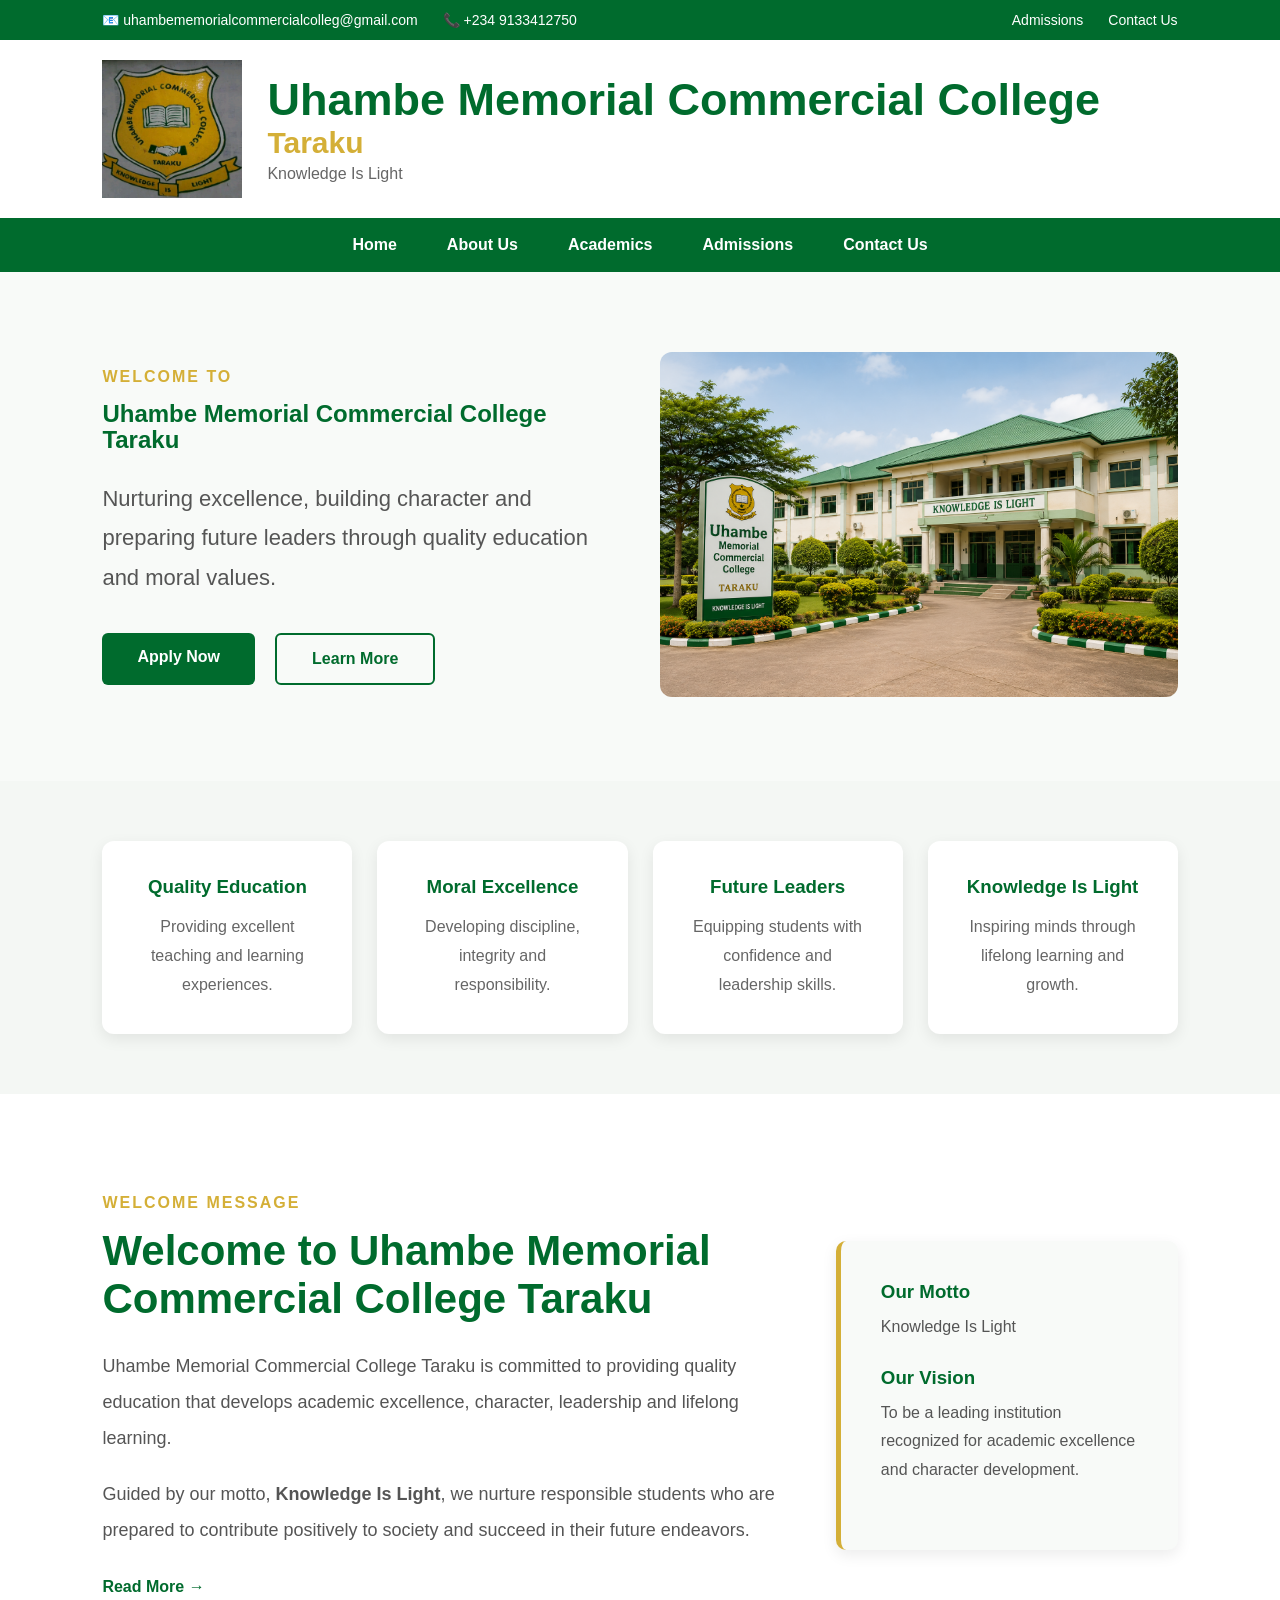
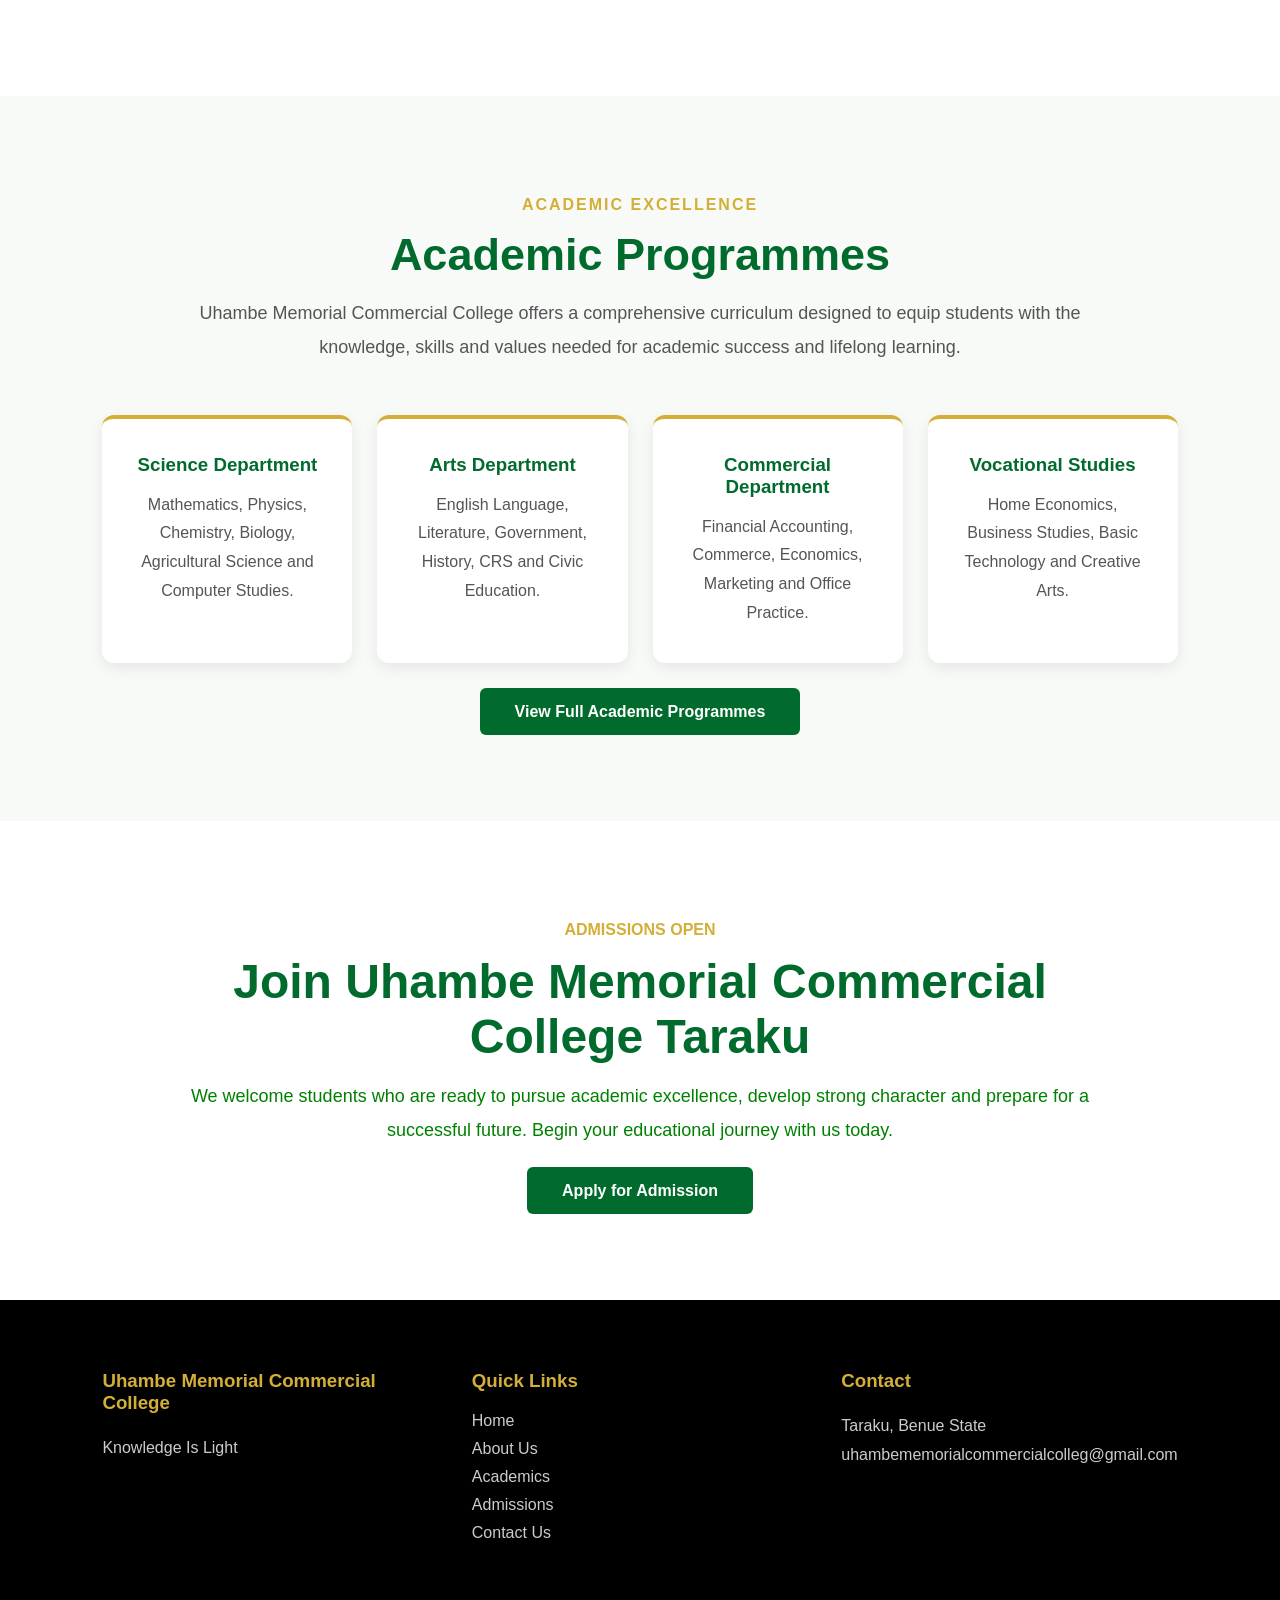
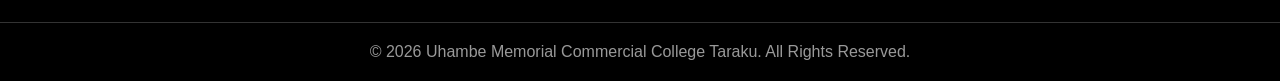
==== index.html @ df7d7565 "first webiste version" ====
<!DOCTYPE html>
<html lang="en">
<head>
    <meta charset="UTF-8">
    <meta name="viewport" content="width=device-width, initial-scale=1.0">
    <title>Uhambe Memorial Commercial College Taraku</title>

    <link rel="stylesheet" href="css/style.css">
</head>
<body>

    <!-- TOP BAR -->

    <div class="top-bar">

        <div class="top-left">
            <span>📧 uhambememorialcommercialcolleg@gmail.com
</span>
            <span>📞 +234 9133412750</span>
        </div>

        <div class="top-right">
            <a href="admissions.html">Admissions</a>
            <a href="contact.html">Contact Us</a>
        </div>

    </div>

    <!-- LOGO BAR -->

    <header class="logo-bar">

        <div class="logo-section">

            <img src="images/logo.jpg.jpg" alt="School Logo">

            <div class="school-name">

                <h1>Uhambe Memorial Commercial College</h1>

                <h2>Taraku</h2>

                <p>Knowledge Is Light</p>

            </div>

        </div>

    </header>

    <!-- NAVIGATION -->

    <nav class="navbar">

        <ul>

            <li><a href="index.html">Home</a></li>

            <li><a href="about.html">About Us</a></li>

            <li><a href="academics.html">Academics</a></li>

            <li><a href="admissions.html">Admissions</a></li>

            <li><a href="contact.html">Contact Us</a></li>

        </ul>

    </nav>

    <!-- HERO SECTION -->

    <section class="hero">

        <div class="hero-text">

            <span class="welcome-text">
                WELCOME TO
            </span>

            <h1>
                Uhambe Memorial Commercial College Taraku
            </h1>

            <p>
                Nurturing excellence, building character and preparing
                future leaders through quality education and moral values.
            </p>

            <div class="hero-buttons">

                <a href="admissions.html" class="btn-green">
                    Apply Now
                </a>

                <a href="about.html" class="btn-outline">
                    Learn More
                </a>

            </div>

        </div>

        <div class="hero-image">

            <img src="images/building.jpg.png" alt="School Building">

        </div>

    </section>

    <!-- FEATURE CARDS -->

    <section class="features">

        <div class="feature-card">
            <h3>Quality Education</h3>
            <p>
                Providing excellent teaching and learning experiences.
            </p>
        </div>

        <div class="feature-card">
            <h3>Moral Excellence</h3>
            <p>
                Developing discipline, integrity and responsibility.
            </p>
        </div>

        <div class="feature-card">
            <h3>Future Leaders</h3>
            <p>
                Equipping students with confidence and leadership skills.
            </p>
        </div>

        <div class="feature-card">
            <h3>Knowledge Is Light</h3>
            <p>
                Inspiring minds through lifelong learning and growth.
            </p>
        </div>
    </section>
    <!-- WELCOME SECTION -->

<section class="welcome">

    <div class="welcome-container">

        <div class="welcome-left">

            <span class="section-tag">
                WELCOME MESSAGE
            </span>

            <h2>
                Welcome to Uhambe Memorial Commercial College Taraku
            </h2>

            <p>
                Uhambe Memorial Commercial College Taraku is committed
                to providing quality education that develops academic
                excellence, character, leadership and lifelong learning.
            </p>

            <p>
                Guided by our motto, <strong>Knowledge Is Light</strong>,
                we nurture responsible students who are prepared to
                contribute positively to society and succeed in their
                future endeavors.
            </p>

            <a href="about.html" class="read-more">
                Read More →
            </a>

        </div>

        <div class="welcome-right">

            <div class="welcome-box">

                <h3>Our Motto</h3>
                <p>Knowledge Is Light</p>

                <h3>Our Vision</h3>
                <p>
                    To be a leading institution recognized for
                    academic excellence and character development.
                </p>

            </div>

        </div>

    </div>

</section>
<!-- ACADEMIC OVERVIEW -->

<section class="academic-overview">

    <div class="section-heading">

        <span>ACADEMIC EXCELLENCE</span>

        <h2>Academic Programmes</h2>

        <p>
            Uhambe Memorial Commercial College offers a comprehensive
            curriculum designed to equip students with the knowledge,
            skills and values needed for academic success and lifelong learning.
        </p>

    </div>

    <div class="academic-cards">

        <div class="academic-card">
            <h3>Science Department</h3>
            <p>
                Mathematics, Physics, Chemistry, Biology,
                Agricultural Science and Computer Studies.
            </p>
        </div>

        <div class="academic-card">
            <h3>Arts Department</h3>
            <p>
                English Language, Literature, Government,
                History, CRS and Civic Education.
            </p>
        </div>

        <div class="academic-card">
            <h3>Commercial Department</h3>
            <p>
                Financial Accounting, Commerce,
                Economics, Marketing and Office Practice.
            </p>
        </div>

        <div class="academic-card">
            <h3>Vocational Studies</h3>
            <p>
                Home Economics, Business Studies,
                Basic Technology and Creative Arts.
            </p>
        </div>

    </div>

    <div class="academic-button">

        <a href="academics.html" class="btn-green">
            View Full Academic Programmes
        </a>

    </div>

</section>
<!-- ADMISSIONS PREVIEW -->

<section class="admissions-preview">

    <div class="admissions-content">

        <span>ADMISSIONS OPEN</span>

        <h2>Join Uhambe Memorial Commercial College Taraku</h2>

        <p>
            We welcome students who are ready to pursue academic
            excellence, develop strong character and prepare for
            a successful future. Begin your educational journey
            with us today.
        </p>

        <a href="admissions.html" class="btn-green">
            Apply for Admission
        </a>

    </div>

</section>
<!-- FOOTER -->

<footer>

    <div class="footer-content">

        <div class="footer-box">

            <h3>Uhambe Memorial Commercial College</h3>

            <p>
                Knowledge Is Light
            </p>

        </div>
        <div class="footer-box">
            <h3>Quick Links</h3>
            <a href="index.html">Home</a>
            <a href="about.html">About Us</a>
            <a href="academics.html">Academics</a>
            <a href="admissions.html">Admissions</a>
            <a href="contact.html">Contact Us</a>
        </div>
        <div class="footer-box">
            <h3>Contact</h3>
            <p>Taraku, Benue State</p>
            <p>uhambememorialcommercialcolleg@gmail.com</p>
        </div>
    </div>
    <div class="copyright">
        <p>
            © 2026 Uhambe Memorial Commercial College Taraku.
            All Rights Reserved.
        </p>
    </div>
</footer>
</body>
</html>
---- css/style.css ----
/* =========================
   RESET
========================= */

*{
    margin:0;
    padding:0;
    box-sizing:border-box;
}

body{
    font-family: Arial, Helvetica, sans-serif;
    color:#333;
    background:#fff;
}

/* =========================
   TOP BAR
========================= */

.top-bar{
    background:#006b2d;
    color:white;

    display:flex;
    justify-content:space-between;
    align-items:center;

    padding:12px 8%;
    font-size:14px;
}

.top-left,
.top-right{
    display:flex;
    gap:25px;
}

.top-right a{
    color:white;
    text-decoration:none;
}

/* =========================
   LOGO BAR
========================= */

.logo-bar{
    background:white;
    padding:20px 8%;
}

.logo-section{
    display:flex;
    align-items:center;
    gap:25px;
}

.logo-section img{
    width: 140px;px;
}

.school-name h1{
    color:#006b2d;
    font-size:45px;
}

.school-name h2{
    color:#d4af37;
    font-size:30px;
}

.school-name p{
    color:#666;
    margin-top:5px;
}

/* =========================
   NAVIGATION
========================= */

.navbar{
    background:#006b2d;
}

.navbar ul{
    list-style:none;

    display:flex;
    justify-content:center;
    align-items:center;

    gap:50px;

    padding:18px;
}

.navbar a{
    text-decoration:none;
    color:white;
    font-weight:600;
    transition:.3s;
}

.navbar a:hover{
    color:#d4af37;
}

/* =========================
   HERO SECTION
========================= */

.hero{
    display:flex;
    align-items:center;
    justify-content:space-between;

    padding:80px 8%;

    background:#f8faf8;
}

.hero-text{
    flex:1;
    padding-right:40px;
}

.welcome-text{
    color:#d4af37;
    font-weight:bold;
    letter-spacing:2px;
}

.hero-text h1{
    font: size 58px;px;
    color:#006b2d;
    line-height:1.1;

    margin-top:15px;
    margin-bottom:25px;
}

.hero-text p{
    font-size:22px;
    line-height:1.8;
    color:#555;

    margin-bottom:35px;
}

.hero-buttons{
    display:flex;
    gap:20px;
}

.btn-green{
    background:#006b2d;
    color:white;

    padding:15px 35px;

    border-radius:6px;
    text-decoration:none;
    font-weight:bold;
}

.btn-outline{
    border:2px solid #006b2d;
    color:#006b2d;

    padding:15px 35px;

    border-radius:6px;
    text-decoration:none;
    font-weight:bold;
}

.hero-image{
    flex:1;
}

.hero-image img{
    width:100%;
    border-radius:12px;
}

/* =========================
   FEATURE CARDS
========================= */

.features{
    padding:60px 8%;

    display:grid;
    grid-template-columns:repeat(4,1fr);
    gap:25px;

    background:#f4f7f4;
}

.feature-card{
    background:white;

    padding:35px;

    border-radius:12px;

    text-align:center;

    box-shadow:0 5px 15px rgba(0,0,0,.08);
}

.feature-card h3{
    color:#006b2d;
    margin-bottom:15px;
}

.feature-card p{
    color:#666;
    line-height:1.8;
}
/* =========================
   WELCOME SECTION
========================= */

.welcome{
    padding:100px 8%;
    background:white;
}

.welcome-container{
    display:grid;
    grid-template-columns:2fr 1fr;
    gap:50px;
    align-items:center;
}

.section-tag{
    color:#d4af37;
    font-weight:bold;
    letter-spacing:2px;
}

.welcome-left h2{
    font-size:42px;
    color:#006b2d;
    margin:15px 0 25px;
}

.welcome-left p{
    color:#555;
    line-height:2;
    margin-bottom:20px;
    font-size:18px;
}

.read-more{
    display:inline-block;
    margin-top:10px;

    text-decoration:none;
    color:#006b2d;
    font-weight:bold;
}

.welcome-box{
    background:#f8faf8;

    padding:40px;

    border-left:5px solid #d4af37;

    border-radius:10px;

    box-shadow:0 5px 15px rgba(0,0,0,.08);
}

.welcome-box h3{
    color:#006b2d;
    margin-bottom:10px;
}

.welcome-box p{
    margin-bottom:25px;
    line-height:1.8;
    color:#555;
}
/* =========================
   ACADEMIC OVERVIEW
========================= */

.academic-overview{
    padding:100px 8%;
    background:#f7faf7;
}

.section-heading{
    text-align:center;
    max-width:900px;
    margin:auto;
    margin-bottom:50px;
}

.section-heading span{
    color:#d4af37;
    font-weight:bold;
    letter-spacing:2px;
}

.section-heading h2{
    font-size:45px;
    color:#006b2d;
    margin:15px 0;
}

.section-heading p{
    color:#555;
    line-height:1.9;
    font-size:18px;
}

.academic-cards{
    display:grid;
    grid-template-columns:repeat(4,1fr);
    gap:25px;
}

.academic-card{
    background:white;
    padding:35px;
    border-radius:12px;
    text-align:center;
    box-shadow:0 5px 15px rgba(0,0,0,.08);
    border-top:4px solid #d4af37;
}

.academic-card h3{
    color:#006b2d;
    margin-bottom:15px;
}

.academic-card p{
    color:#555;
    line-height:1.8;
}

.academic-button{
    text-align:center;
    margin-top:40px;
}
/* =========================
   ADMISSIONS PREVIEW
========================= */

.admissions-preview{
    padding:100px 8%;
    background:white;
    text-align:center;
}

.admissions-content{
    max-width:900px;
    margin:auto;
}

.admissions-content span{
    color:#d4af37;
    font-weight:bold;
    letter: spacing 1px;px;
}

.admissions-content h2{
    color:#006b2d;
    font-size:48px;
    margin: 15px;px 0;
}

.admissions-content p{
    color:green;
    line-height:1.9;
    font-size:18px;
    margin-bottom:35px;
}
/* =========================
   FOOTER
========================= */

footer{
    background:black;
    color:white;
}

.footer-content{
    padding:70px 8%;

    display:grid;
    grid-template-columns:repeat(3,1fr);
    gap:40px;
}

.footer-box h3{
    margin-bottom:20px;
    color:#d4af37;
}

.footer-box p{
    color:#ccc;
    line-height:1.8;
}

.footer-box a{
    display:block;
    color:#ccc;
    text-decoration:none;
    margin-bottom:10px;
}

.footer-box a:hover{
    color:white;
}

.copyright{
    text-align:center;
    padding:20px;
    border-top:1px solid #333;
}

.copyright p{
    color:#999;
}


/* =========================
   ABOUT PAGE HERO
========================= */

.page-hero{
    background:linear-gradient(
        rgba(0,107,45,0.85),
        rgba(0,107,45,0.85)
    ),
    url('../images/background.jpg.png');

    background-size:cover;
    background-position:center;

    padding:120px 8%;
    text-align:center;
}

.page-hero-content span{
    color:#d4af37;
    font-weight:bold;
    letter-spacing:2px;
}

.page-hero-content h1{
    color:white;
    font-size:55px;
    margin:20px 0;
}

.page-hero-content p{
    color:white;
    font-size:20px;
    max-width:800px;
    margin:auto;
    line-height:1.8;
}

/* =========================
   ABOUT SECTION
========================= */

.about-school{
    padding:100px 8%;
    background:white;
}

.about-content{
    max-width:1000px;
    margin:auto;
}

.about-content p{
    font-size:18px;
    line-height:2;
    color:#555;
    margin-bottom:20px;
}

/* =========================
   HISTORY
========================= */

.history{
    padding:100px 8%;
    background:#f8faf8;
}

.history p{
    max-width:1000px;
    margin:auto;
    text-align:center;
    line-height:2;
    color:#555;
    font-size:18px;
}

/* =========================
   VISION & MISSION
========================= */

.vision-mission{
    padding:100px 8%;
    background:white;
}

.vm-container{
    display:grid;
    grid-template-columns:repeat(2,1fr);
    gap:30px;
}

.vm-card{
    background:#f8faf8;
    padding:40px;
    border-radius:12px;
    box-shadow:0 5px 15px rgba(0,0,0,.08);
    border-top:5px solid #d4af37;
}

.vm-card h3{
    color:#006b2d;
    margin-bottom:15px;
}

.vm-card p{
    color:#555;
    line-height:1.9;
}

/* =========================
   CORE VALUES
========================= */

.core-values{
    padding:100px 8%;
    background:#f8faf8;
}

.values-grid{
    display:grid;
    grid-template-columns:repeat(4,1fr);
    gap:25px;
}

.value-card{
    background:white;
    padding:35px;
    text-align:center;
    border-radius:12px;
    box-shadow:0 5px 15px rgba(0,0,0,.08);
}

.value-card h3{
    color:#006b2d;
    margin-bottom:15px;
}

.value-card p{
    color:#555;
    line-height:1.8;
}

/* =========================
   MOTTO
========================= */

.motto-section{
    padding:100px 8%;
    background:white;
}

.motto-box{
    max-width:900px;
    margin:auto;
    text-align:center;
    background:#006b2d;
    color:white;
    padding:60px;
    border-radius:15px;
}

.motto-box span{
    color:#d4af37;
    letter-spacing:2px;
    font-weight:bold;
}

.motto-box h2{
    font-size:50px;
    margin:20px 0;
}

.motto-box p{
    line-height:1.9;
    font-size:18px;
}

/* =========================
   PRINCIPAL MESSAGE
========================= */

.principal-message{
    padding:100px 8%;
    background:#f8faf8;
}

.message-box{
    max-width:1000px;
    margin:auto;
    background:white;
    padding:50px;
    border-radius:12px;
    box-shadow:0 5px 15px rgba(0,0,0,.08);
}

.message-box p{
    color:#555;
    line-height:2;
    margin-bottom:20px;
    font-size:18px;
}

/* =========================
   ABOUT CTA
========================= */

.about-cta{
    background:#006b2d;
    text-align:center;
    padding:100px 8%;
}

.about-cta h2{
    color:white;
    font-size:45px;
    margin-bottom:20px;
}

.about-cta p{
    color:white;
    font-size:18px;
    line-height:1.9;
    max-width:800px;
    margin:0 auto 30px;
}

/* =========================
   SUBJECTS
========================= */

.subjects{
    padding:100px 8%;
    background:white;
}

.subject-grid{
    display:grid;
    grid-template-columns:repeat(2,1fr);
    gap:30px;
}

.subject-box{
    background:#f8faf8;
    padding:40px;
    border-radius:12px;
    box-shadow:0 5px 15px rgba(0,0,0,.08);
    border-top:4px solid #d4af37;
}

.subject-box h3{
    color:#006b2d;
    margin-bottom:20px;
}

.subject-box ul{
    list-style:none;
}

.subject-box li{
    padding:10px 0;
    border-bottom:1px solid #ddd;
}

/* =========================
   SUBJECTS
========================= */

.subjects{
    padding:100px 8%;
    background:white;
}

.subject-grid{
    display:grid;
    grid-template-columns:repeat(2,1fr);
    gap:30px;
}

.subject-box{
    background:#f8faf8;
    padding:40px;
    border-radius:12px;
    box-shadow:0 5px 15px rgba(0,0,0,.08);
    border-top:4px solid #d4af37;
}

.subject-box h3{
    color:#006b2d;
    margin-bottom:20px;
}

.subject-box ul{
    list-style:none;
}

.subject-box li{
    padding:10px 0;
    border-bottom:1px solid #ddd;
}
/* =========================
   CONTACT FORM
========================= */

.contact-form-section{
    padding:100px 8%;
    background:white;
}

.contact-form{
    max-width:800px;
    margin:auto;

    display:flex;
    flex-direction:column;
    gap:20px;
}

.contact-form input,
.contact-form textarea{
    padding:18px;
    border:1px solid #ddd;
    border-radius:8px;
    font-size:16px;
}

.contact-form input:focus,
.contact-form textarea:focus{
    outline:none;
    border-color:#006b2d;
}

/* =========================
   MOBILE RESPONSIVE
========================= */

@media (max-width: 992px){

    .hero{
        flex-direction:column;
        text-align:center;
    }

    .hero-text{
        padding-right:0;
        margin-bottom:40px;
    }

    .hero-text h1{
        font-size:45px;
    }

    .welcome-container{
        grid-template-columns:1fr;
    }

    .vm-container{
        grid-template-columns:1fr;
    }

    .academic-cards{
        grid-template-columns:repeat(2,1fr);
    }

    .values-grid{
        grid-template-columns:repeat(2,1fr);
    }

    .footer-content{
        grid-template-columns:1fr;
        text-align:center;
    }

    .subject-grid{
        grid-template-columns:1fr;
    }
}

/* MOBILE PHONES */

@media (max-width: 768px){

    .top-bar{
        flex-direction:column;
        gap:10px;
        text-align:center;
    }

    .top-left,
    .top-right{
        flex-direction:column;
        gap:8px;
    }

    .logo-section{
        flex-direction:column;
        text-align:center;
    }

    .school-name h1{
        font-size:30px;
    }

    .school-name h2{
        font-size:22px;
    }

    .navbar ul{
        flex-direction:column;
        gap:15px;
    }

    .hero-text h1{
        font-size:36px;
    }

    .hero-text p{
        font-size:18px;
    }

    .hero-buttons{
        flex-direction:column;
    }

    .features{
        grid-template-columns:1fr;
    }

    .academic-cards{
        grid-template-columns:1fr;
    }

    .values-grid{
        grid-template-columns:1fr;
    }

    .page-hero-content h1{
        font-size:38px;
    }

    .welcome-left h2,
    .section-heading h2,
    .about-cta h2{
        font-size:32px;
    }

    .motto-box h2{
        font-size:36px;
    }

    .subject-grid{
        grid-template-columns:1fr;
    }

    .contact-form{
        width:100%;
    }
}

/* =========================
   WHATSAPP BUTTON
========================= */

.whatsapp-contact{
    text-align:center;
    margin-top:30px;
}

.whatsapp-btn{
    display:inline-block;
    background:#25D366;
    color:white;
    text-decoration:none;
    padding:15px 35px;
    border-radius:8px;
    font-weight:bold;
    transition:.3s;
}

.whatsapp-btn:hover{
    transform:translateY(-2px);
}

/* CONTACT LINKS */

.value-card a{
    color:#006b2d;
    text-decoration:none;
    font-weight:bold;
}

.value-card a:hover{
    color:#d4af37;
}
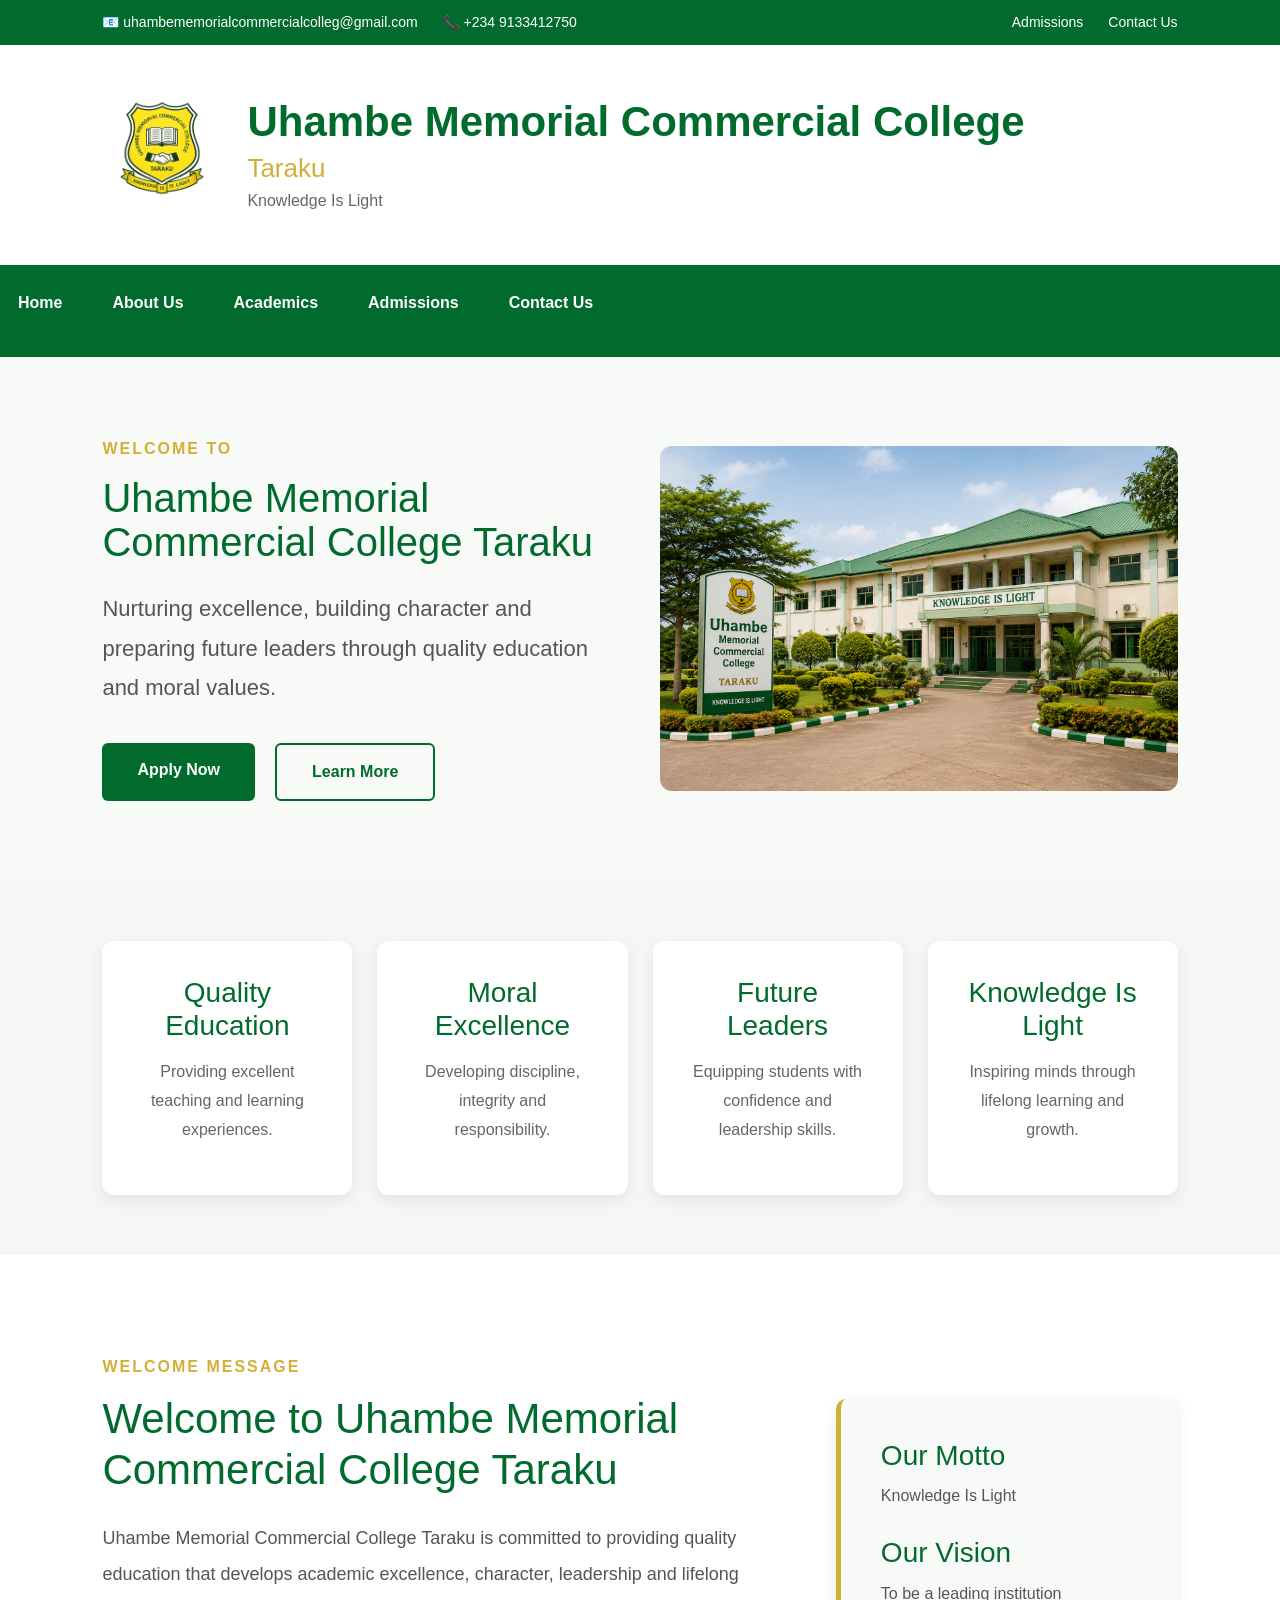
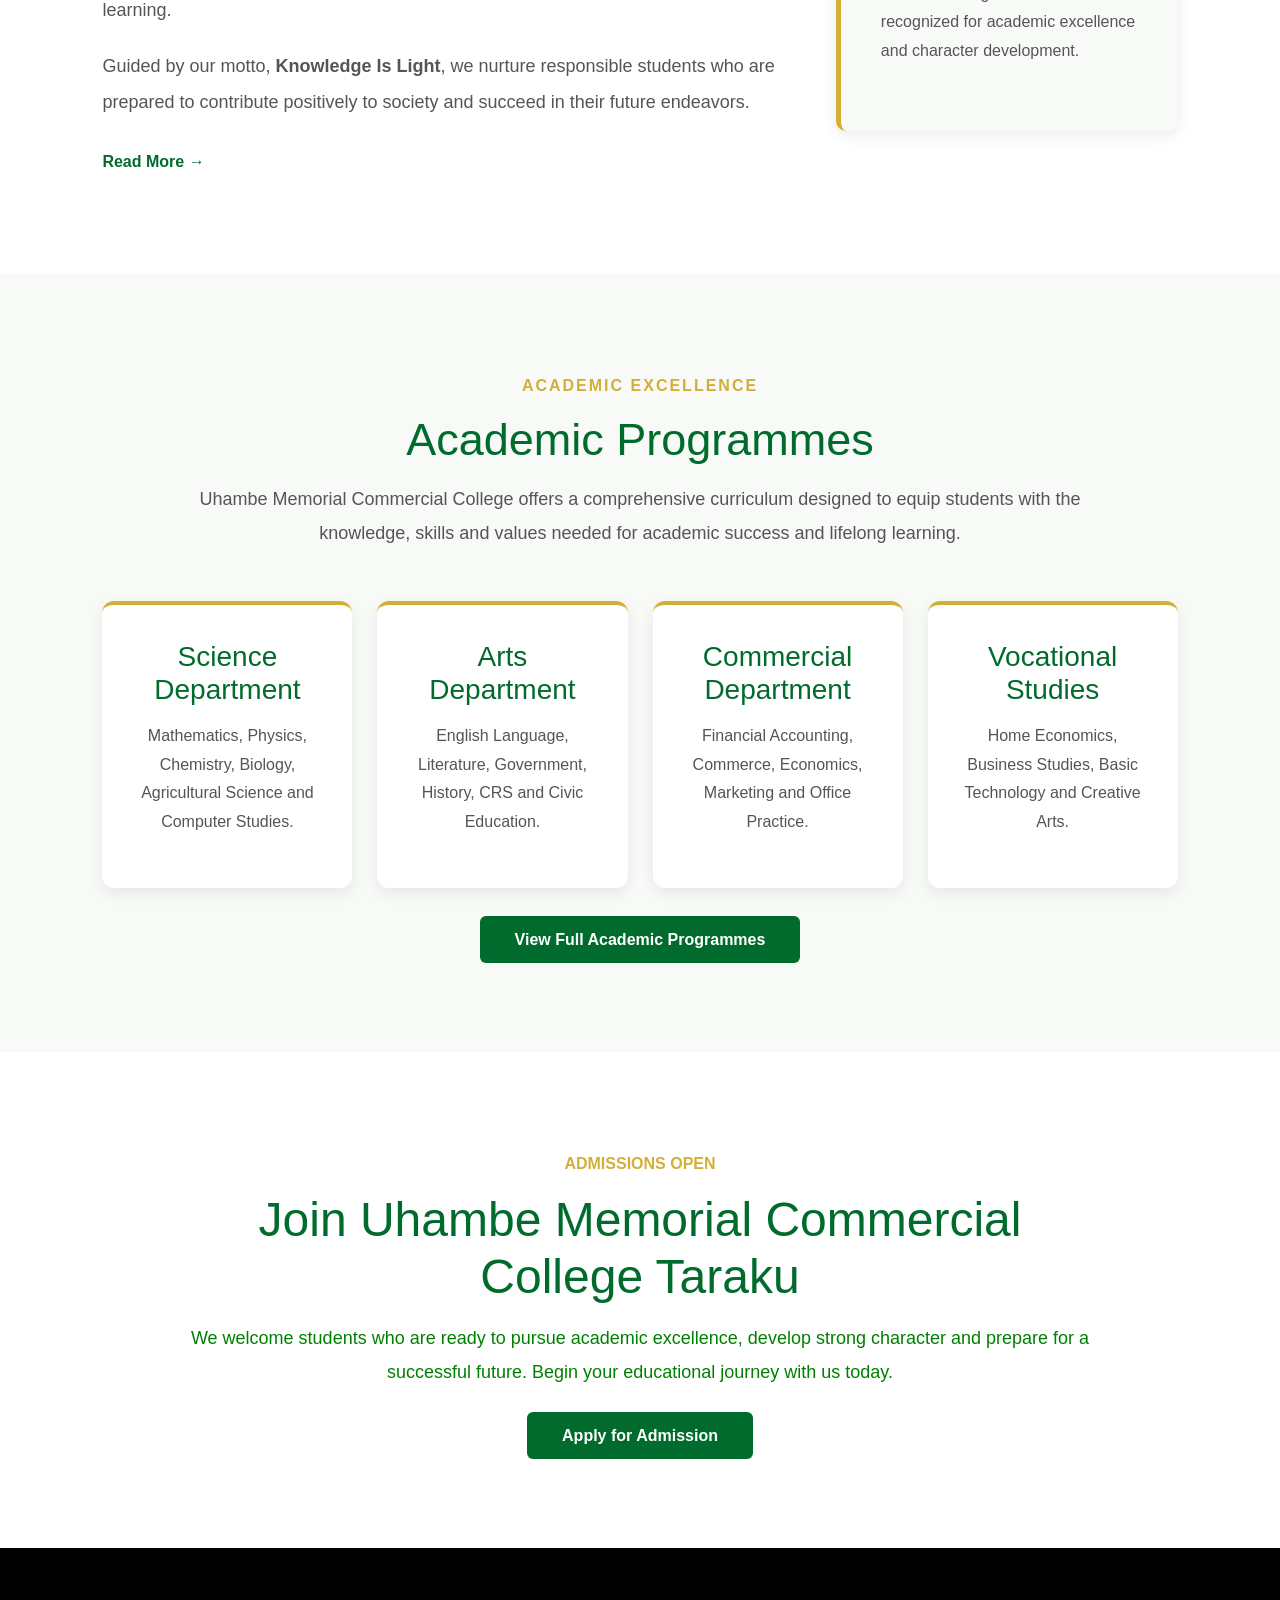
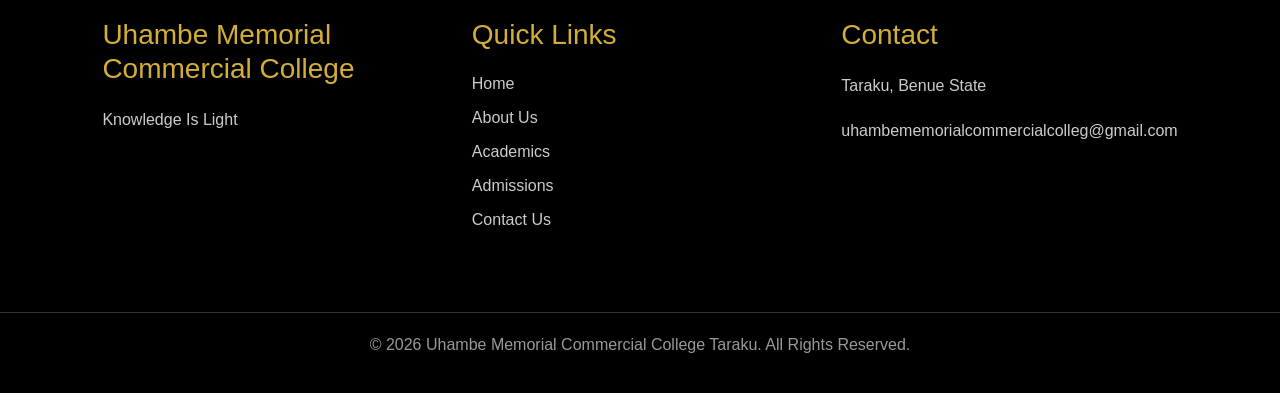
==== commit 8b7feaec: "Updated school logo styling" ====
--- a/index.html
+++ b/index.html
@@ -1,11 +1,21 @@
 <!DOCTYPE html>
 <html lang="en">
 <head>
+
     <meta charset="UTF-8">
+
     <meta name="viewport" content="width=device-width, initial-scale=1.0">
+
     <title>Uhambe Memorial Commercial College Taraku</title>
 
+    <!-- Bootstrap CSS -->
+
+    <link href="https://cdn.jsdelivr.net/npm/bootstrap@5.3.7/dist/css/bootstrap.min.css" rel="stylesheet">
+
+    <!-- School CSS -->
+
     <link rel="stylesheet" href="css/style.css">
+
 </head>
 <body>
 
@@ -32,7 +42,7 @@
 
         <div class="logo-section">
 
-            <img src="images/logo.jpg.jpg" alt="School Logo">
+            <img src="images/logo.png.png" alt="School Logo">
 
             <div class="school-name">
 
@@ -319,5 +329,12 @@
         </p>
     </div>
 </footer>
+<!-- Bootstrap JS -->
+
+<script src="https://cdn.jsdelivr.net/npm/bootstrap@5.3.7/dist/js/bootstrap.bundle.min.js"></script>
+
+<!-- School JS -->
+
+<script src="js/script.js"></script>
 </body>
 </html>
--- a/css/style.css
+++ b/css/style.css
@@ -45,6 +45,8 @@
    LOGO BAR
 ========================= */
 
+/* LOGO BAR */
+
 .logo-bar{
     background:white;
     padding:20px 8%;
@@ -54,25 +56,37 @@
     display:flex;
     align-items:center;
     gap:25px;
+    background:#ffffff;
 }
 
 .logo-section img{
-    width: 140px;px;
+    width:120px;
+    height:auto;
+    object-fit:contain;
+    transition:0.3s ease;
+}
+
+.logo-section img:hover{
+    transform:scale(1.05);
 }
 
 .school-name h1{
-    color:#006b2d;
-    font-size:45px;
+    font-size:42px;
+    color:#006b2d;
+    margin:0;
+    font-weight:700;
 }
 
 .school-name h2{
+    font-size:26px;
     color:#d4af37;
-    font-size:30px;
+    margin:5px 0;
 }
 
 .school-name p{
     color:#666;
-    margin-top:5px;
+    margin:0;
+    font-size:16px;
 }
 
 /* =========================
@@ -923,4 +937,38 @@
 
 .value-card a:hover{
     color:#d4af37;
+}
+
+/* =========================
+   STICKY NAVIGATION
+========================= */
+
+.navbar{
+    transition:all 0.3s ease;
+    z-index:1000;
+}
+
+.navbar.sticky{
+    position:fixed;
+    top:0;
+    left:0;
+    width:100%;
+
+    background:white;
+
+    box-shadow:0 2px 15px rgba(0,0,0,0.1);
+
+    animation:slideDown 0.4s ease;
+}
+
+@keyframes slideDown{
+
+    from{
+        transform:translateY(-100%);
+    }
+
+    to{
+        transform:translateY(0);
+    }
+
 }
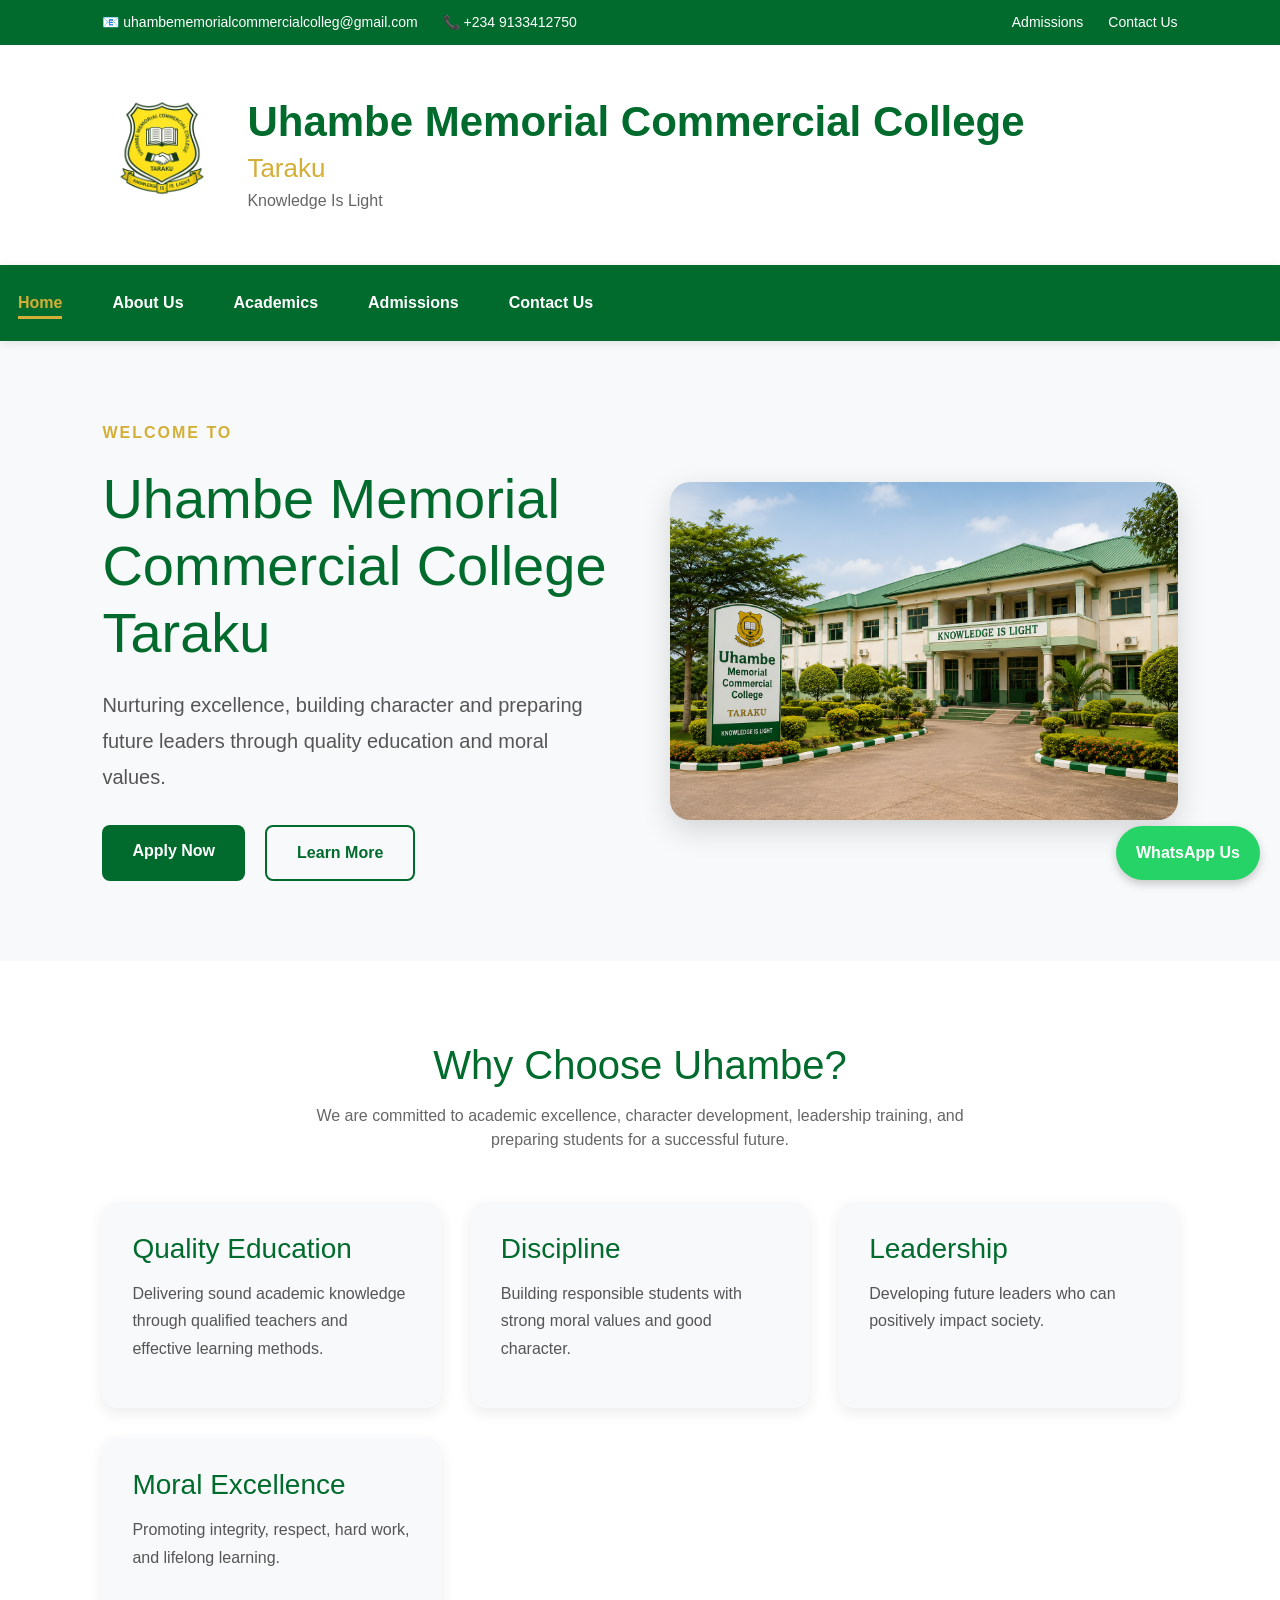
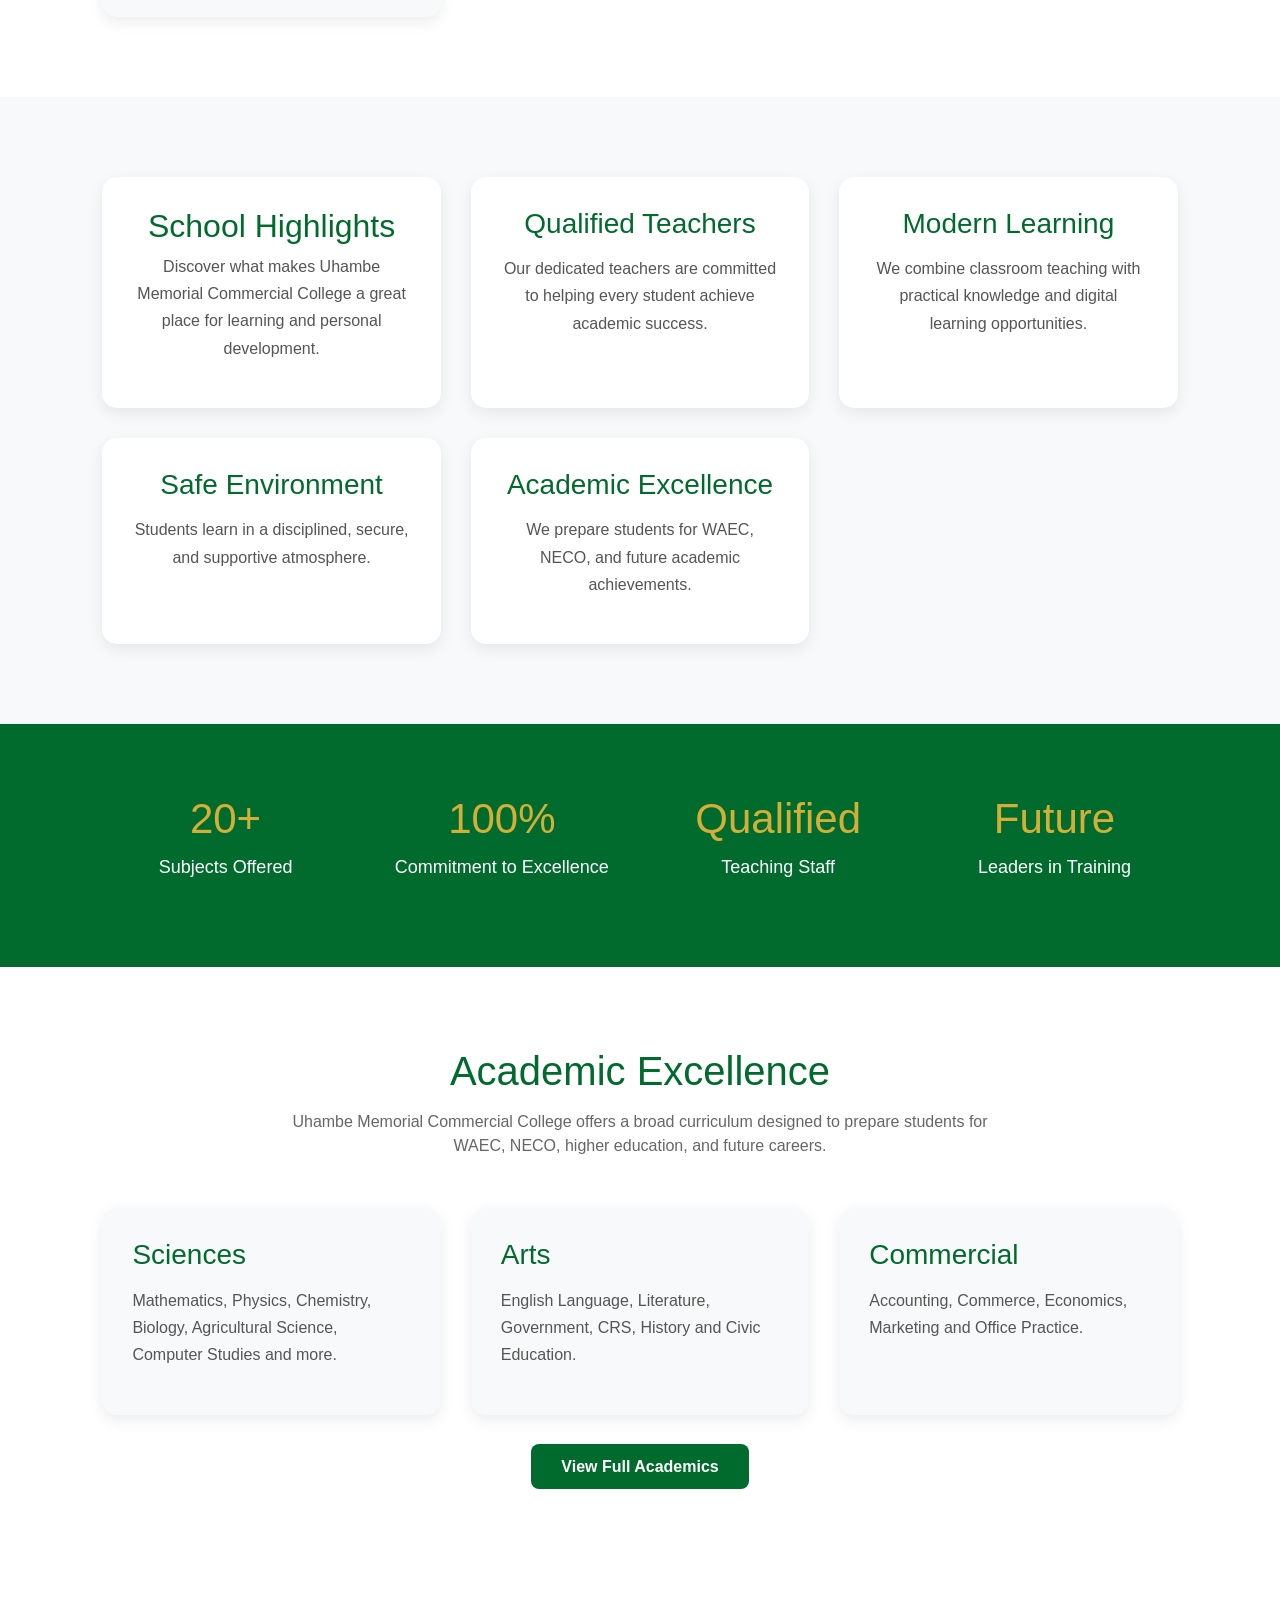
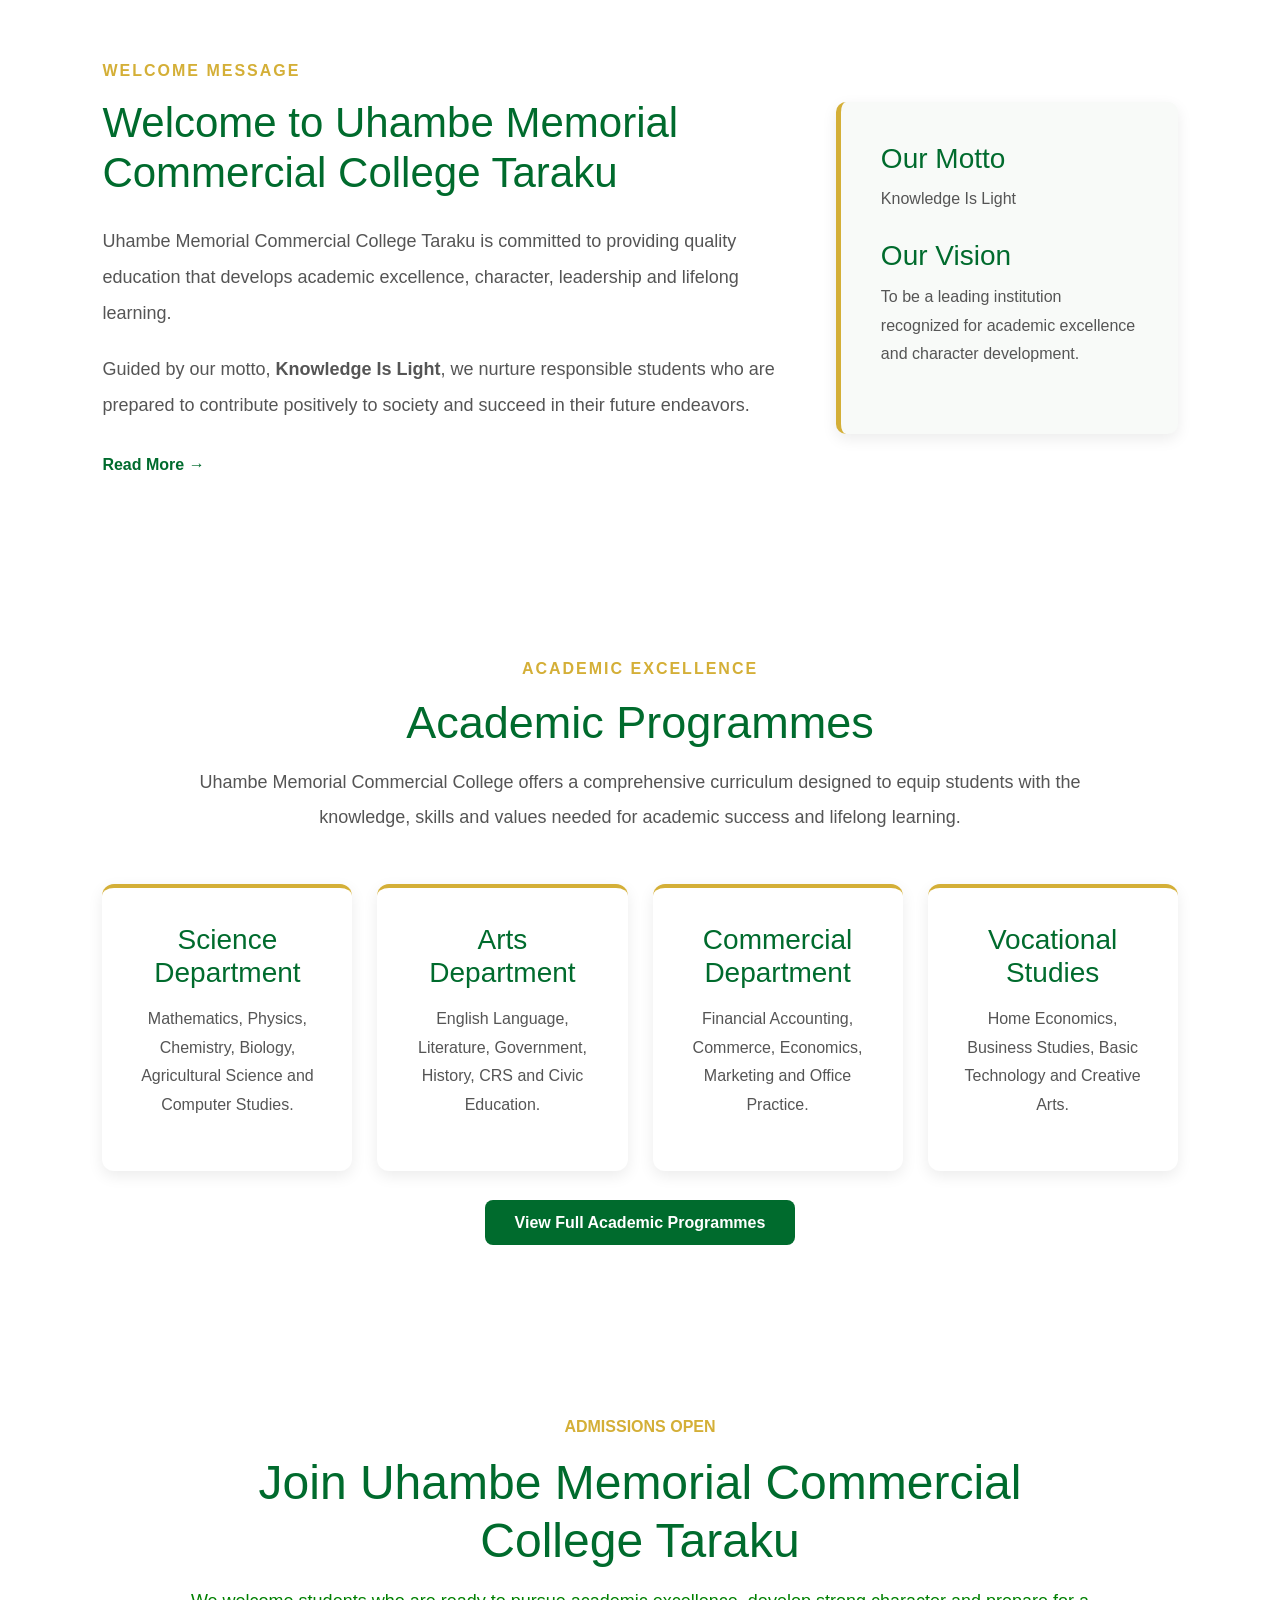
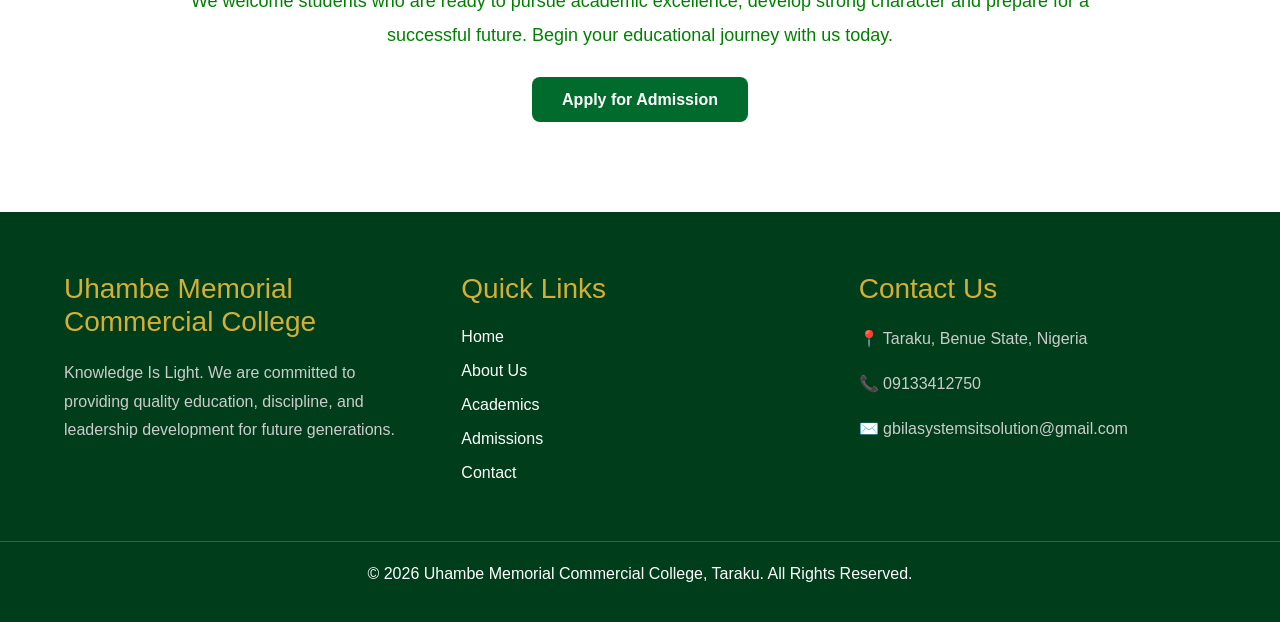
==== commit 895870fb: "Added mobile menu and homepage improvements" ====
--- a/index.html
+++ b/index.html
@@ -15,9 +15,15 @@
     <!-- School CSS -->
 
     <link rel="stylesheet" href="css/style.css">
-
-</head>
+    </head>
 <body>
+    <a href="https://wa.me/2349133412750"
+   class="whatsapp-float"
+   target="_blank">
+
+   WhatsApp Us
+
+</a>
 
     <!-- TOP BAR -->
 
@@ -62,22 +68,23 @@
 
     <nav class="navbar">
 
-        <ul>
-
-            <li><a href="index.html">Home</a></li>
-
-            <li><a href="about.html">About Us</a></li>
-
-            <li><a href="academics.html">Academics</a></li>
-
-            <li><a href="admissions.html">Admissions</a></li>
-
-            <li><a href="contact.html">Contact Us</a></li>
-
-        </ul>
-
-    </nav>
-
+    <div class="menu-toggle">☰</div>
+
+    <ul class="nav-links">
+
+        <li><a href="index.html" class="active">Home</a></li>
+
+        <li><a href="about.html">About Us</a></li>
+
+        <li><a href="academics.html">Academics</a></li>
+
+        <li><a href="admissions.html">Admissions</a></li>
+
+        <li><a href="contact.html">Contact Us</a></li>
+
+    </ul>
+
+</nav>
     <!-- HERO SECTION -->
 
     <section class="hero">
@@ -113,44 +120,160 @@
 
         <div class="hero-image">
 
-            <img src="images/building.jpg.png" alt="School Building">
+            <img src="images/building.png.png" alt="School Building">
 
         </div>
 
     </section>
+    <section class="why-choose">
+
+    <div class="section-title">
+        <h2>Why Choose Uhambe?</h2>
+        <p>
+            We are committed to academic excellence, character development,
+            leadership training, and preparing students for a successful future.
+        </p>
+    </div>
+
+    <div class="why-cards">
+
+        <div class="why-card">
+            <h3>Quality Education</h3>
+            <p>
+                Delivering sound academic knowledge through qualified teachers
+                and effective learning methods.
+            </p>
+        </div>
+
+        <div class="why-card">
+            <h3>Discipline</h3>
+            <p>
+                Building responsible students with strong moral values and good character.
+            </p>
+        </div>
+
+        <div class="why-card">
+            <h3>Leadership</h3>
+            <p>
+                Developing future leaders who can positively impact society.
+            </p>
+        </div>
+
+        <div class="why-card">
+            <h3>Moral Excellence</h3>
+            <p>
+                Promoting integrity, respect, hard work, and lifelong learning.
+            </p>
+        </div>
+
+    </div>
+
+</section>
 
     <!-- FEATURE CARDS -->
 
     <section class="features">
 
-        <div class="feature-card">
-            <h3>Quality Education</h3>
-            <p>
-                Providing excellent teaching and learning experiences.
-            </p>
-        </div>
-
-        <div class="feature-card">
-            <h3>Moral Excellence</h3>
-            <p>
-                Developing discipline, integrity and responsibility.
-            </p>
-        </div>
-
-        <div class="feature-card">
-            <h3>Future Leaders</h3>
-            <p>
-                Equipping students with confidence and leadership skills.
-            </p>
-        </div>
-
-        <div class="feature-card">
-            <h3>Knowledge Is Light</h3>
-            <p>
-                Inspiring minds through lifelong learning and growth.
-            </p>
-        </div>
-    </section>
+    <div class="feature-card">
+        <h2>School Highlights</h2>
+        <p>
+            Discover what makes Uhambe Memorial Commercial College a great place for learning and personal development.
+        </p>
+    </div>
+
+    <div class="feature-card">
+        <h3>Qualified Teachers</h3>
+        <p>
+            Our dedicated teachers are committed to helping every student achieve academic success.
+        </p>
+    </div>
+
+    <div class="feature-card">
+        <h3>Modern Learning</h3>
+        <p>
+            We combine classroom teaching with practical knowledge and digital learning opportunities.
+        </p>
+    </div>
+
+    <div class="feature-card">
+        <h3>Safe Environment</h3>
+        <p>
+            Students learn in a disciplined, secure, and supportive atmosphere.
+        </p>
+    </div>
+
+    <div class="feature-card">
+        <h3>Academic Excellence</h3>
+        <p>
+            We prepare students for WAEC, NECO, and future academic achievements.
+        </p>
+    </div>
+</section>
+    <section class="stats-section">
+
+    <div class="stat-box">
+        <h2>20+</h2>
+        <p>Subjects Offered</p>
+    </div>
+
+    <div class="stat-box">
+        <h2>100%</h2>
+        <p>Commitment to Excellence</p>
+    </div>
+
+    <div class="stat-box">
+        <h2>Qualified</h2>
+        <p>Teaching Staff</p>
+    </div>
+
+    <div class="stat-box">
+        <h2>Future</h2>
+        <p>Leaders in Training</p>
+    </div>
+
+</section>
+<section class="academic-overview">
+
+    <div class="section-title">
+        <h2>Academic Excellence</h2>
+
+        <p>
+            Uhambe Memorial Commercial College offers a broad curriculum designed to prepare students for WAEC, NECO, higher education, and future careers.
+        </p>
+    </div>
+
+    <div class="academic-grid">
+
+        <div class="academic-box">
+            <h3>Sciences</h3>
+            <p>
+                Mathematics, Physics, Chemistry, Biology, Agricultural Science, Computer Studies and more.
+            </p>
+        </div>
+
+        <div class="academic-box">
+            <h3>Arts</h3>
+            <p>
+                English Language, Literature, Government, CRS, History and Civic Education.
+            </p>
+        </div>
+
+        <div class="academic-box">
+            <h3>Commercial</h3>
+            <p>
+                Accounting, Commerce, Economics, Marketing and Office Practice.
+            </p>
+        </div>
+
+    </div>
+
+    <div class="academic-btn">
+        <a href="academics.html" class="btn-green">
+            View Full Academics
+        </a>
+    </div>
+
+</section>
     <!-- WELCOME SECTION -->
 
 <section class="welcome">
@@ -297,35 +420,45 @@
 
 <footer>
 
-    <div class="footer-content">
+<footer class="footer">
+
+    <div class="footer-container">
 
         <div class="footer-box">
-
             <h3>Uhambe Memorial Commercial College</h3>
 
             <p>
-                Knowledge Is Light
-            </p>
-
-        </div>
+                Knowledge Is Light. We are committed to providing quality education, discipline, and leadership development for future generations.
+            </p>
+        </div>
+
         <div class="footer-box">
             <h3>Quick Links</h3>
-            <a href="index.html">Home</a>
-            <a href="about.html">About Us</a>
-            <a href="academics.html">Academics</a>
-            <a href="admissions.html">Admissions</a>
-            <a href="contact.html">Contact Us</a>
-        </div>
+
+            <ul>
+                <li><a href="index.html">Home</a></li>
+                <li><a href="about.html">About Us</a></li>
+                <li><a href="academics.html">Academics</a></li>
+                <li><a href="admissions.html">Admissions</a></li>
+                <li><a href="contact.html">Contact</a></li>
+            </ul>
+        </div>
+
         <div class="footer-box">
-            <h3>Contact</h3>
-            <p>Taraku, Benue State</p>
-            <p>uhambememorialcommercialcolleg@gmail.com</p>
-        </div>
-    </div>
-    <div class="copyright">
-        <p>
-            © 2026 Uhambe Memorial Commercial College Taraku.
-            All Rights Reserved.
+            <h3>Contact Us</h3>
+
+            <p>📍 Taraku, Benue State, Nigeria</p>
+
+            <p>📞 09133412750</p>
+
+            <p>✉️ gbilasystemsitsolution@gmail.com</p>
+        </div>
+
+    </div>
+
+    <div class="footer-bottom">
+        <p>
+            © 2026 Uhambe Memorial Commercial College, Taraku. All Rights Reserved.
         </p>
     </div>
 </footer>
--- a/css/style.css
+++ b/css/style.css
@@ -93,8 +93,14 @@
    NAVIGATION
 ========================= */
 
+/* NAVIGATION BAR */
+
 .navbar{
     background:#006b2d;
+    position:sticky;
+    top:0;
+    z-index:1000;
+    box-shadow:0 2px 10px rgba(0,0,0,0.1);
 }
 
 .navbar ul{
@@ -107,6 +113,7 @@
     gap:50px;
 
     padding:18px;
+    margin:0;
 }
 
 .navbar a{
@@ -114,15 +121,23 @@
     color:white;
     font-weight:600;
     transition:.3s;
+    padding:5px 0;
 }
 
 .navbar a:hover{
     color:#d4af37;
 }
 
+.navbar a.active{
+    color:#d4af37;
+    border-bottom:3px solid #d4af37;
+}
+
 /* =========================
    HERO SECTION
 ========================= */
+
+/* HERO SECTION */
 
 .hero{
     display:flex;
@@ -131,35 +146,33 @@
 
     padding:80px 8%;
 
-    background:#f8faf8;
+    background:#f8f9fa;
+
+    gap:60px;
 }
 
 .hero-text{
     flex:1;
-    padding-right:40px;
 }
 
 .welcome-text{
     color:#d4af37;
-    font-weight:bold;
+    font-weight:700;
     letter-spacing:2px;
 }
 
 .hero-text h1{
-    font: size 58px;px;
-    color:#006b2d;
-    line-height:1.1;
-
-    margin-top:15px;
-    margin-bottom:25px;
+    font-size:56px;
+    color:#006b2d;
+    margin:20px 0;
+    line-height:1.2;
 }
 
 .hero-text p{
-    font-size:22px;
+    font-size:20px;
+    color:#555;
+    margin-bottom:30px;
     line-height:1.8;
-    color:#555;
-
-    margin-bottom:35px;
 }
 
 .hero-buttons{
@@ -167,37 +180,15 @@
     gap:20px;
 }
 
-.btn-green{
-    background:#006b2d;
-    color:white;
-
-    padding:15px 35px;
-
-    border-radius:6px;
-    text-decoration:none;
-    font-weight:bold;
-}
-
-.btn-outline{
-    border:2px solid #006b2d;
-    color:#006b2d;
-
-    padding:15px 35px;
-
-    border-radius:6px;
-    text-decoration:none;
-    font-weight:bold;
-}
-
 .hero-image{
     flex:1;
 }
 
 .hero-image img{
     width:100%;
-    border-radius:12px;
-}
-
+    border-radius:20px;
+    box-shadow:0 10px 30px rgba(0,0,0,0.15);
+}
 /* =========================
    FEATURE CARDS
 ========================= */
@@ -576,7 +567,6 @@
     border-radius:12px;
     box-shadow:0 5px 15px rgba(0,0,0,.08);
 }
-
 .value-card h3{
     color:#006b2d;
     margin-bottom:15px;
@@ -971,4 +961,292 @@
         transform:translateY(0);
     }
 
+}
+/* HERO BUTTONS */
+
+.btn-green{
+    background:#006b2d;
+    color:white;
+    padding:14px 30px;
+    border-radius:8px;
+    text-decoration:none;
+    font-weight:600;
+    transition:.3s;
+}
+
+.btn-green:hover{
+    background:#004d20;
+    transform:translateY(-2px);
+}
+
+.btn-outline{
+    border:2px solid #006b2d;
+    color:#006b2d;
+    padding:14px 30px;
+    border-radius:8px;
+    text-decoration:none;
+    font-weight:600;
+    transition:.3s;
+}
+
+.btn-outline:hover{
+    background:#006b2d;
+    color:white;
+}
+/* WHY CHOOSE UHAMBE */
+
+.why-choose{
+    padding:80px 8%;
+    background:#ffffff;
+}
+
+.section-title{
+    text-align:center;
+    margin-bottom:50px;
+}
+
+.section-title h2{
+    color:#006b2d;
+    font-size:40px;
+    margin-bottom:15px;
+}
+
+.section-title p{
+    color:#666;
+    max-width:700px;
+    margin:auto;
+}
+
+.why-cards{
+    display:grid;
+    grid-template-columns:repeat(auto-fit,minmax(250px,1fr));
+    gap:30px;
+}
+
+.why-card{
+    background:#f8f9fa;
+    padding:30px;
+    border-radius:15px;
+    box-shadow:0 5px 15px rgba(0,0,0,0.08);
+    transition:.3s;
+}
+
+.why-card:hover{
+    transform:translateY(-8px);
+}
+
+.why-card h3{
+    color:#006b2d;
+    margin-bottom:15px;
+}
+
+.why-card p{
+    color:#555;
+    line-height:1.7;
+}
+/* SCHOOL STATS */
+
+.stats-section{
+    background:#006b2d;
+    color:white;
+    padding:70px 8%;
+
+    display:grid;
+    grid-template-columns:repeat(auto-fit,minmax(220px,1fr));
+    gap:30px;
+    text-align:center;
+}
+
+.stat-box h2{
+    font-size:42px;
+    color:#d4af37;
+    margin-bottom:10px;
+}
+
+.stat-box p{
+    font-size:18px;
+}
+/* SCHOOL HIGHLIGHTS */
+
+.features{
+    color:#006b2d;
+    padding:80px 8%;
+    background:#f8f9fa;
+
+    display:grid;
+    grid-template-columns:repeat(auto-fit,minmax(250px,1fr));
+    gap:30px;
+}
+
+.feature-card{
+    background:white;
+    padding:30px;
+    border-radius:15px;
+
+    box-shadow:0 5px 15px rgba(0,0,0,0.08);
+
+    transition:0.3s;
+}
+
+.feature-card:hover{
+    transform:translateY(-10px);
+}
+
+.feature-card h3{
+    color:#006b2d;
+    margin-bottom:15px;
+}
+
+.feature-card p{
+    color:#555;
+    line-height:1.7;
+}
+/* ACADEMIC OVERVIEW */
+
+.academic-overview{
+    padding:80px 8%;
+    background:white;
+}
+
+.academic-grid{
+    display:grid;
+    grid-template-columns:repeat(auto-fit,minmax(250px,1fr));
+    gap:30px;
+    margin-top:40px;
+}
+
+.academic-box{
+    background:#f8f9fa;
+    padding:30px;
+    border-radius:15px;
+    box-shadow:0 5px 15px rgba(0,0,0,0.08);
+    transition:.3s;
+}
+
+.academic-box:hover{
+    transform:translateY(-8px);
+}
+
+.academic-box h3{
+    color:#006b2d;
+    margin-bottom:15px;
+}
+
+.academic-box p{
+    color:#555;
+    line-height:1.7;
+}
+
+.academic-btn{
+    text-align:center;
+    margin-top:40px;
+}
+/* FOOTER */
+
+.footer{
+    background:#003d1a;
+    color:white;
+    padding-top:60px;
+}
+
+.footer-container{
+    width:90%;
+    margin:auto;
+
+    display:grid;
+    grid-template-columns:repeat(auto-fit,minmax(250px,1fr));
+
+    gap:40px;
+}
+
+.footer-box h3{
+    color:#d4af37;
+    margin-bottom:20px;
+}
+
+.footer-box p{
+    line-height:1.8;
+}
+
+.footer-box ul{
+    list-style:none;
+    padding:0;
+}
+
+.footer-box ul li{
+    margin-bottom:10px;
+}
+
+.footer-box ul li a{
+    color:white;
+    text-decoration:none;
+}
+
+.footer-box ul li a:hover{
+    color:#d4af37;
+}
+
+.footer-bottom{
+    text-align:center;
+    padding:20px;
+    margin-top:40px;
+    border-top:1px solid rgba(255,255,255,0.2);
+}
+/* FLOATING WHATSAPP */
+
+.whatsapp-float{
+    position:fixed;
+    bottom:20px;
+    right:20px;
+
+    background:#25D366;
+    color:white;
+
+    padding:15px 20px;
+
+    border-radius:50px;
+
+    text-decoration:none;
+    font-weight:600;
+
+    box-shadow:0 4px 10px rgba(0,0,0,0.2);
+
+    z-index:9999;
+}
+
+.whatsapp-float:hover{
+    background:#1ebe57;
+}
+/* MOBILE MENU */
+
+.menu-toggle{
+    display:none;
+    font-size:30px;
+    color:white;
+    cursor:pointer;
+    padding:15px;
+}
+
+@media screen and (max-width:768px){
+
+    .menu-toggle{
+        display:block;
+        text-align:right;
+    }
+
+    .navbar ul{
+        display:none;
+        flex-direction:column;
+        width:100%;
+        gap:10px;
+        padding:20px;
+    }
+
+    .navbar ul.show{
+        display:flex;
+    }
+
+    .navbar li{
+        text-align:center;
+    }
 }
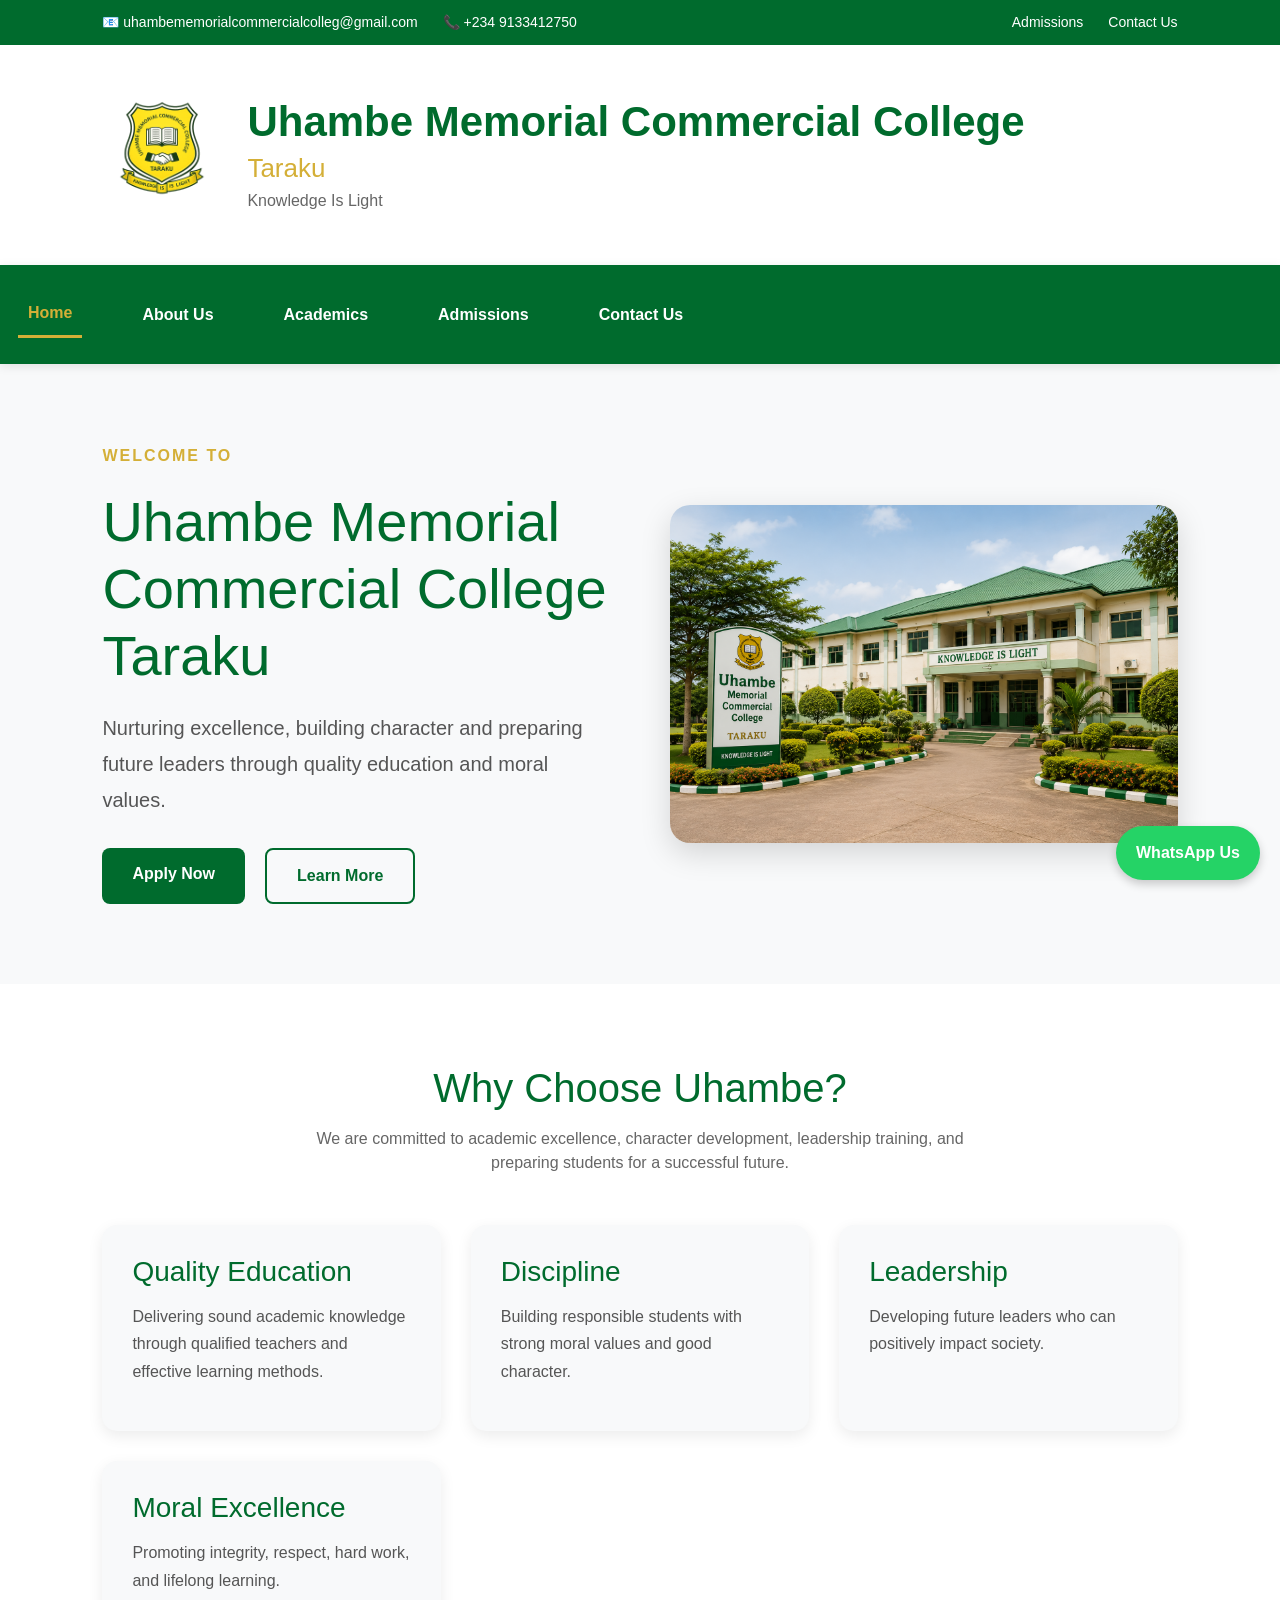
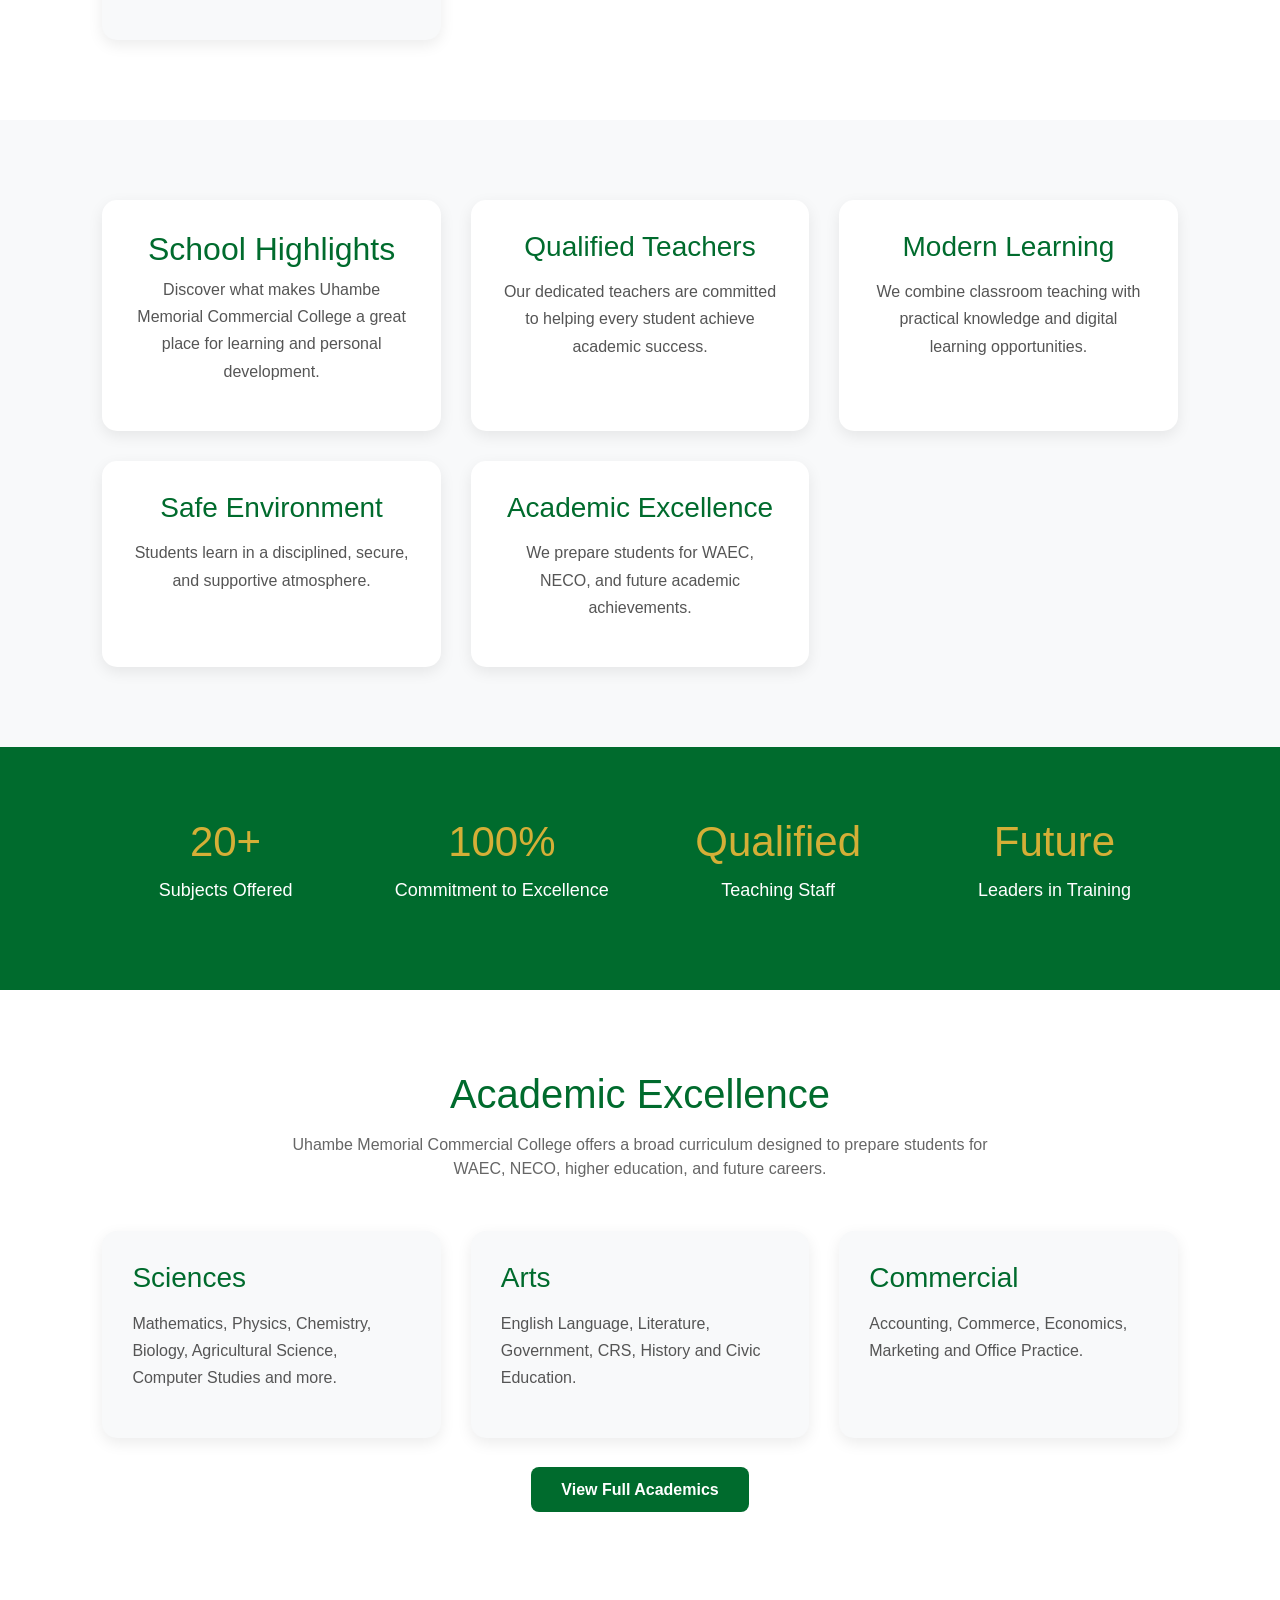
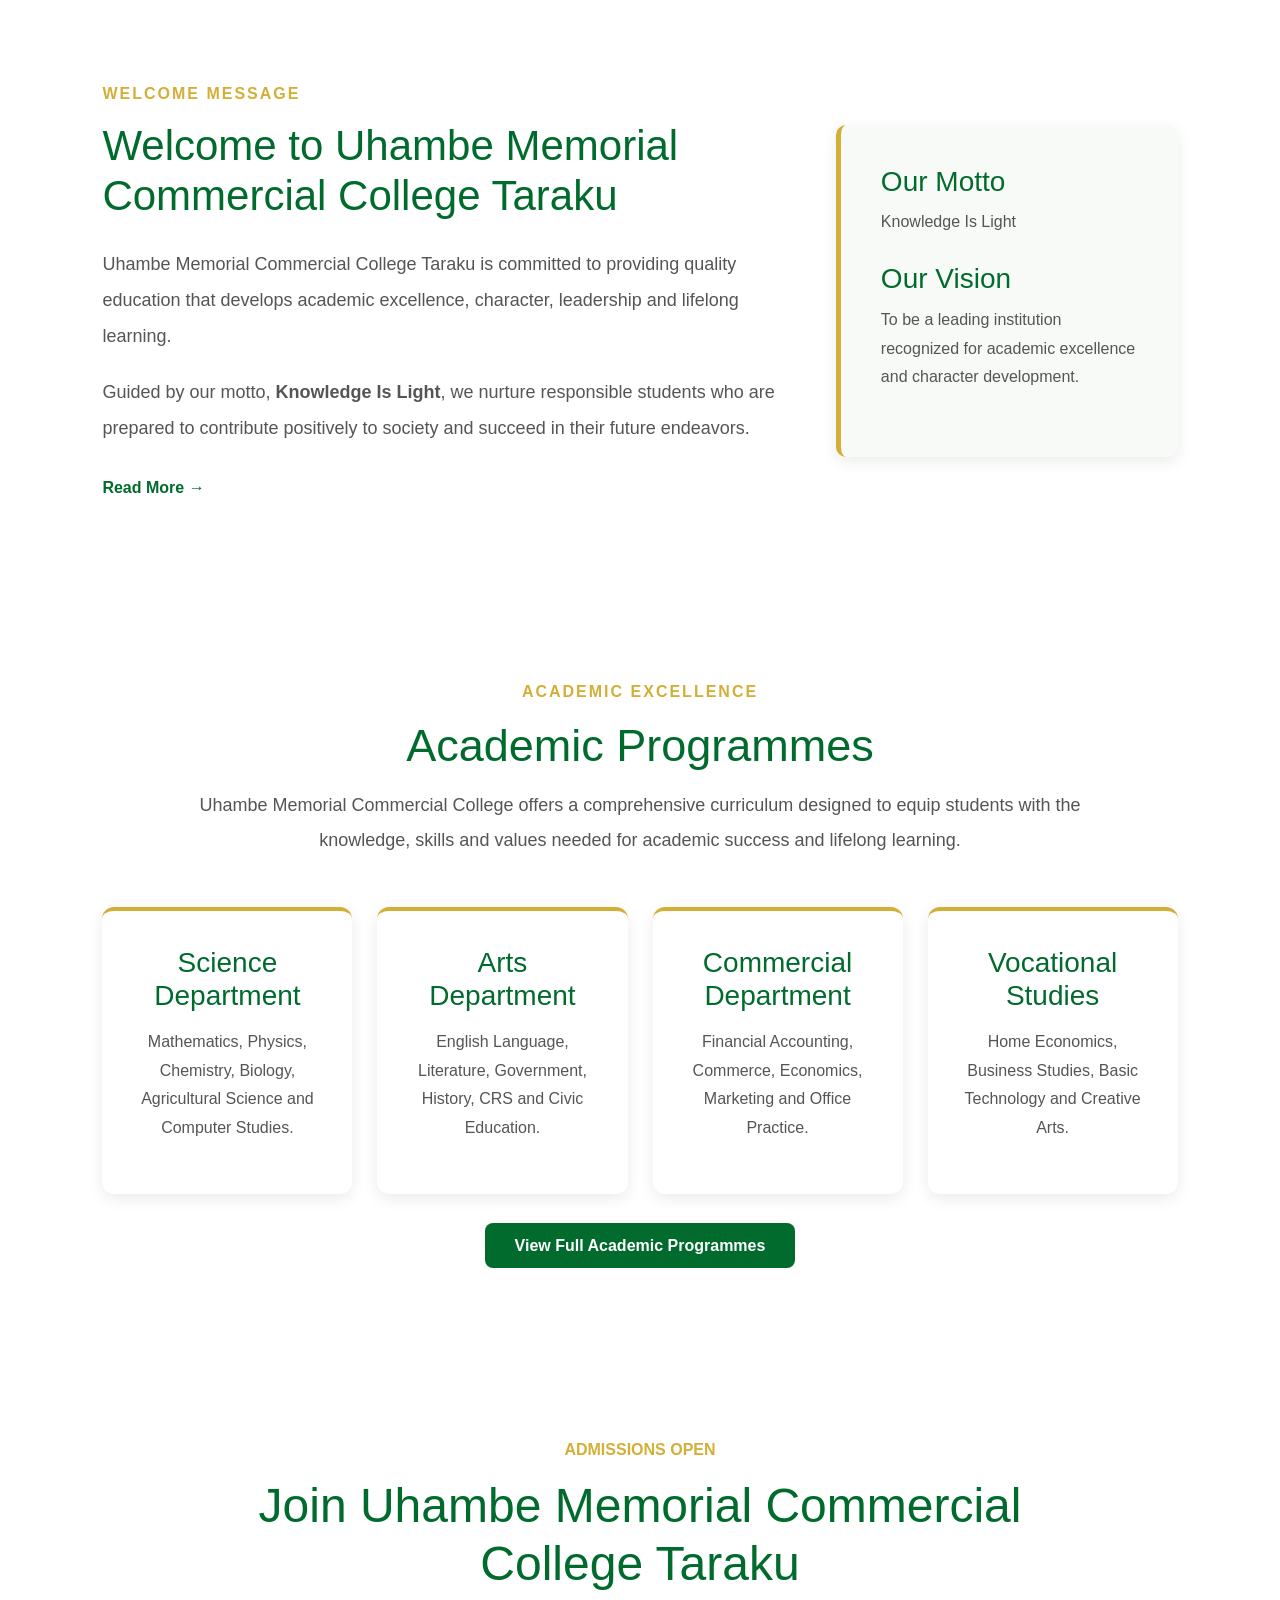
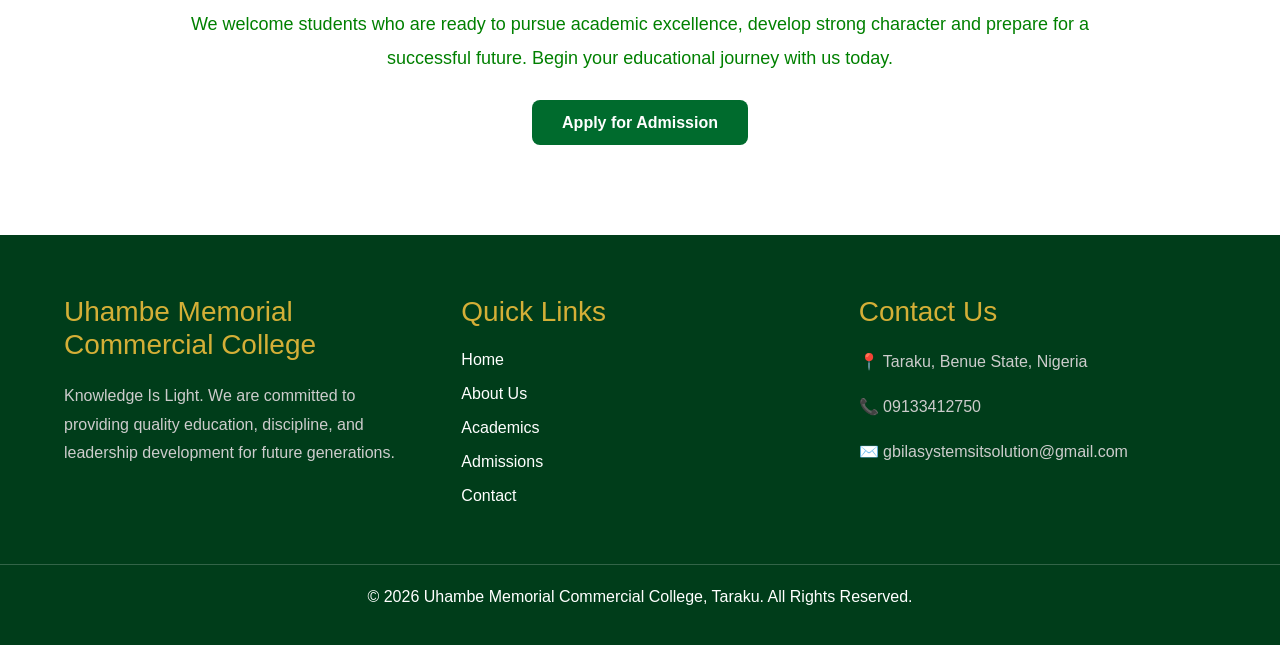
==== commit 8d7100d8: "Fixed mobile menu" ====
--- a/index.html
+++ b/index.html
@@ -461,13 +461,11 @@
             © 2026 Uhambe Memorial Commercial College, Taraku. All Rights Reserved.
         </p>
     </div>
-</footer>
 <!-- Bootstrap JS -->
-
 <script src="https://cdn.jsdelivr.net/npm/bootstrap@5.3.7/dist/js/bootstrap.bundle.min.js"></script>
 
 <!-- School JS -->
-
 <script src="js/script.js"></script>
+
 </body>
 </html>
--- a/css/style.css
+++ b/css/style.css
@@ -1243,10 +1243,21 @@
     }
 
     .navbar ul.show{
-        display:flex;
+    display:flex !important;
+    flex-direction:column;
+    background:#006b2d;
+}
     }
 
     .navbar li{
         text-align:center;
     }
+.navbar ul li{
+    list-style:none;
+}
+
+.navbar ul li a{
+    color:white;
+    display:block;
+    padding:10px;
 }
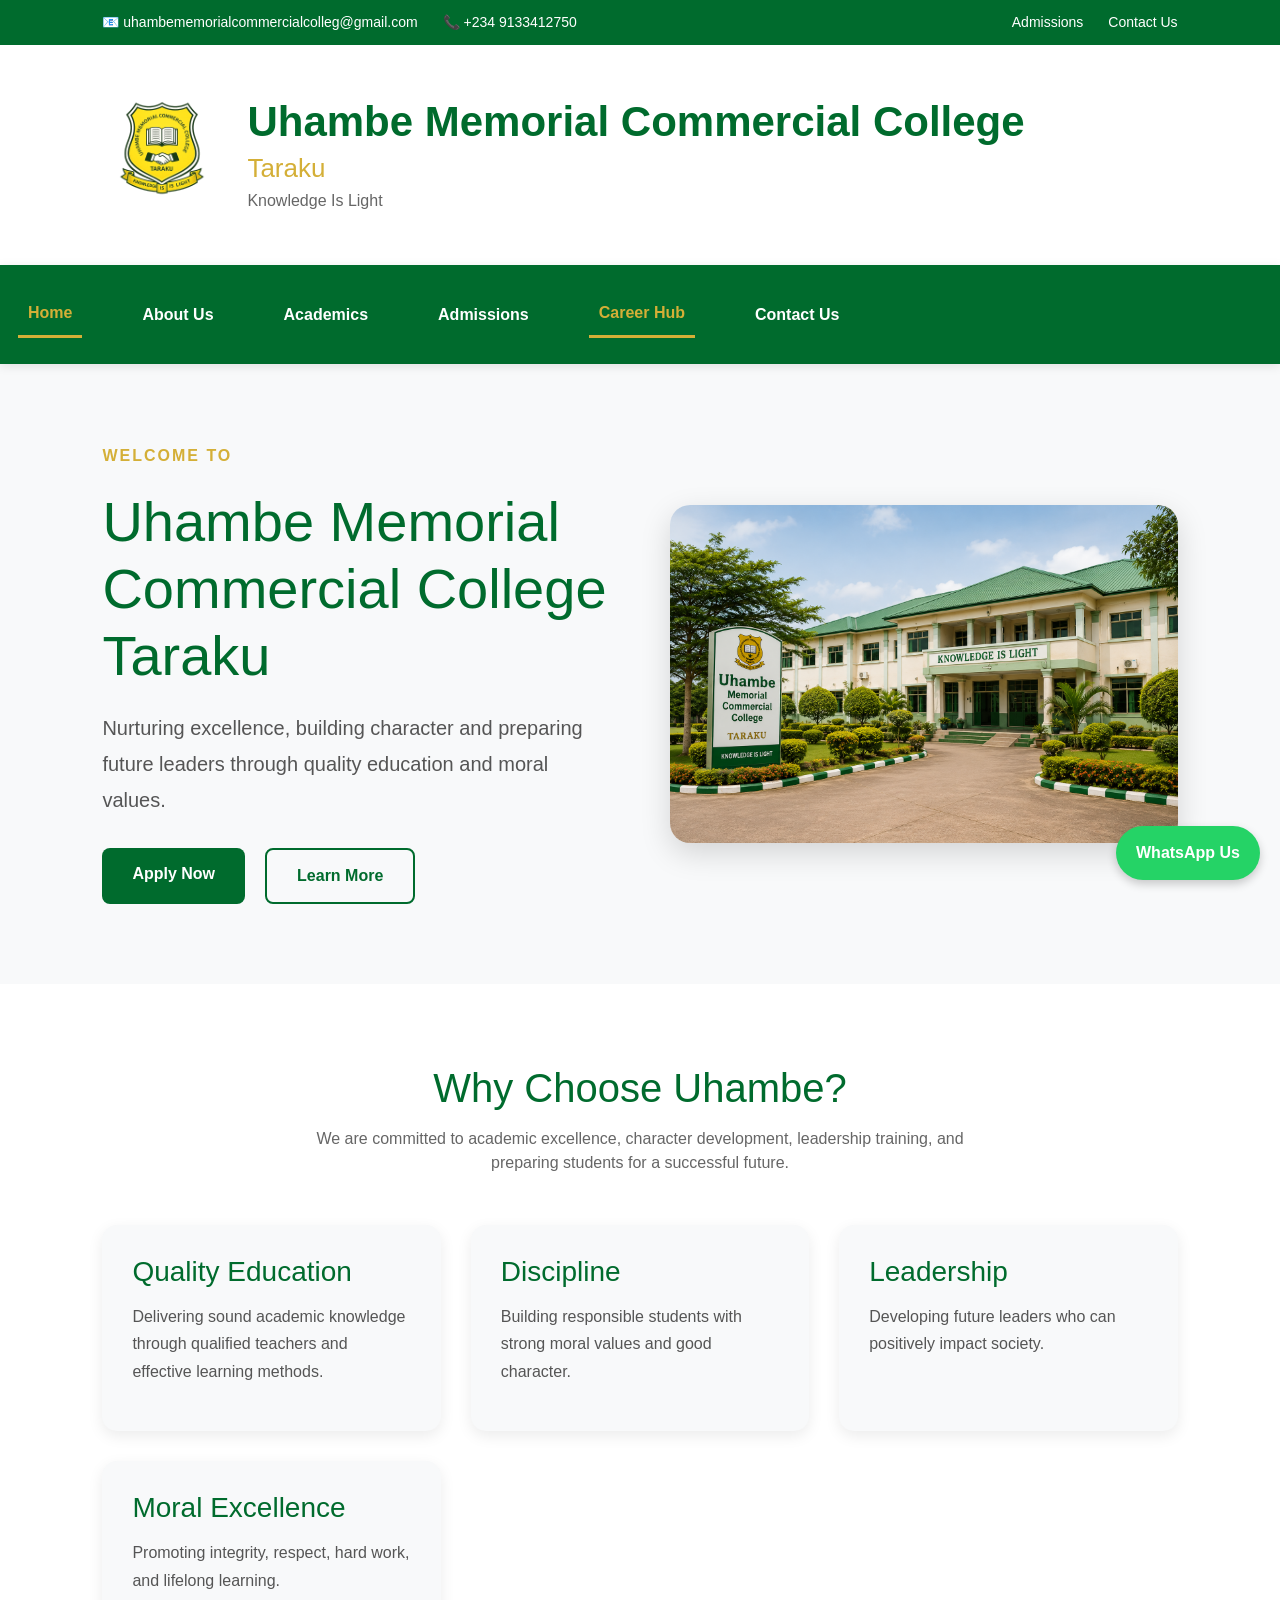
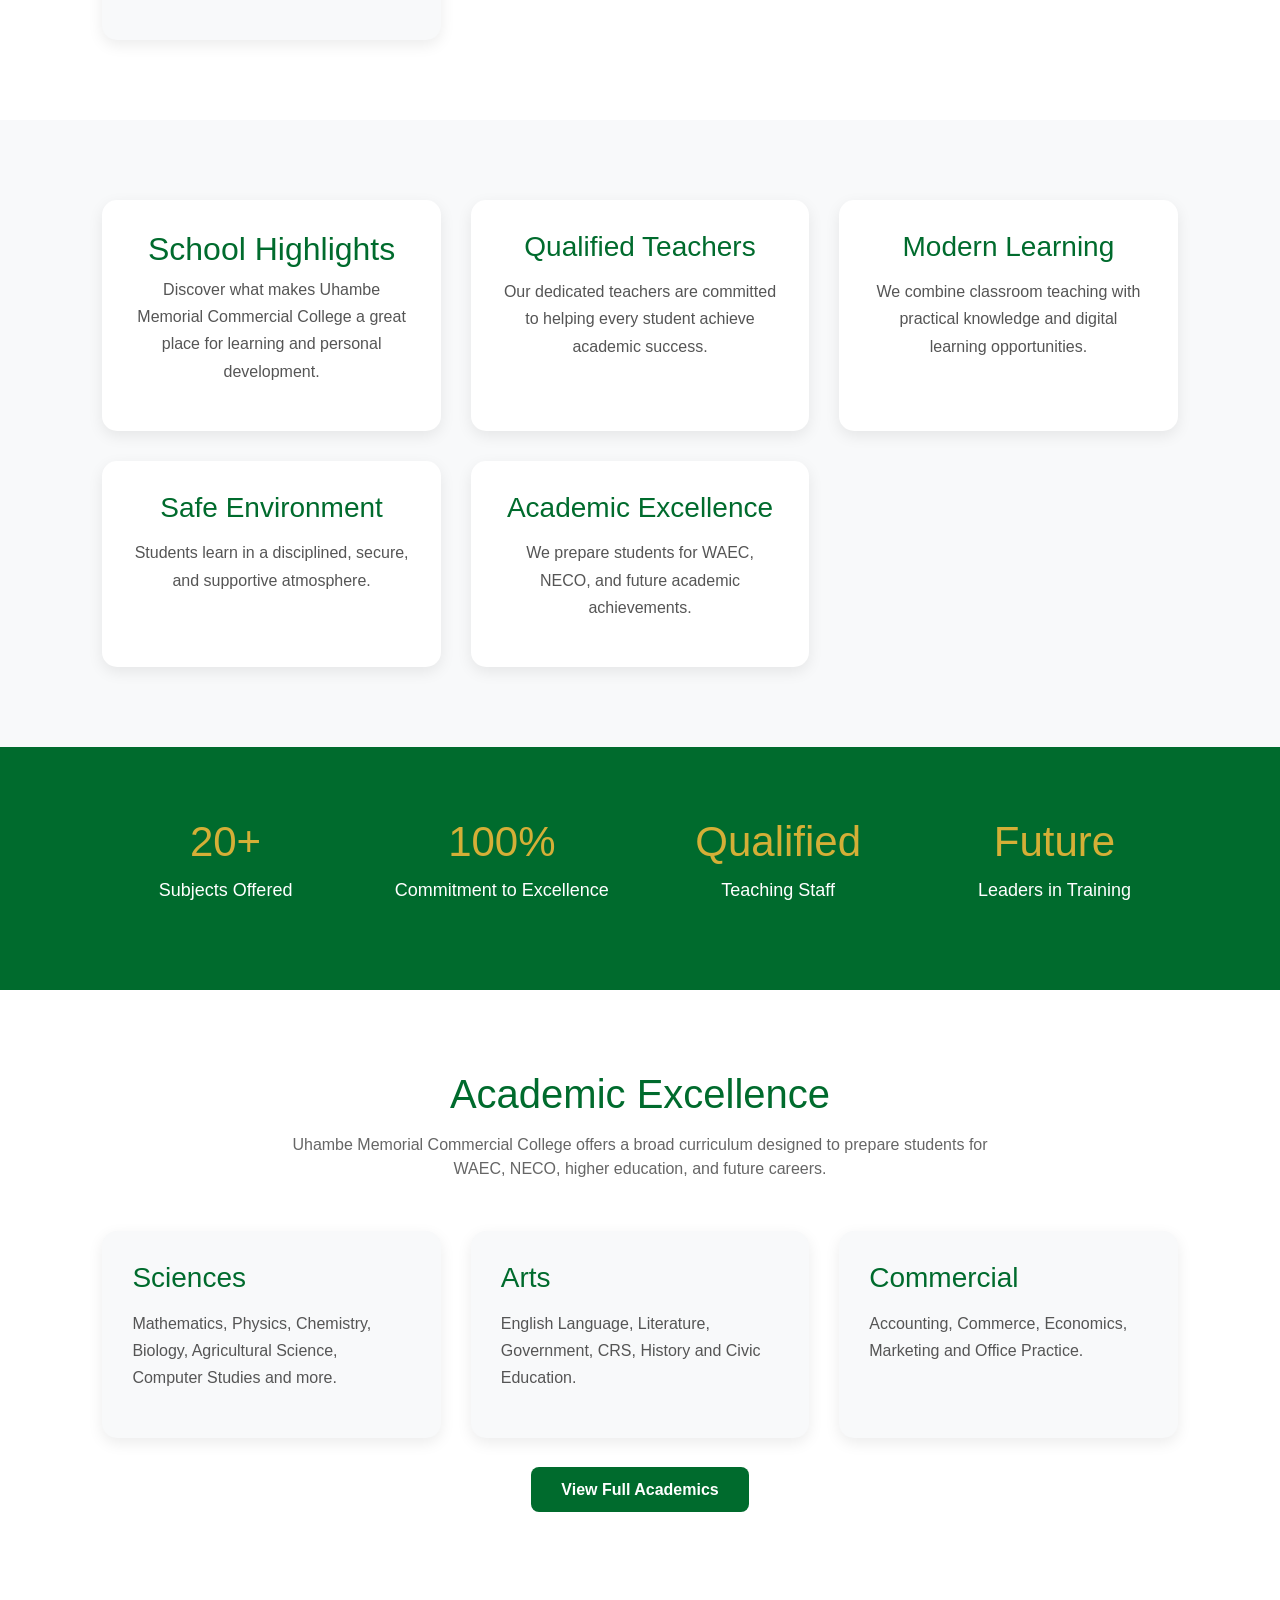
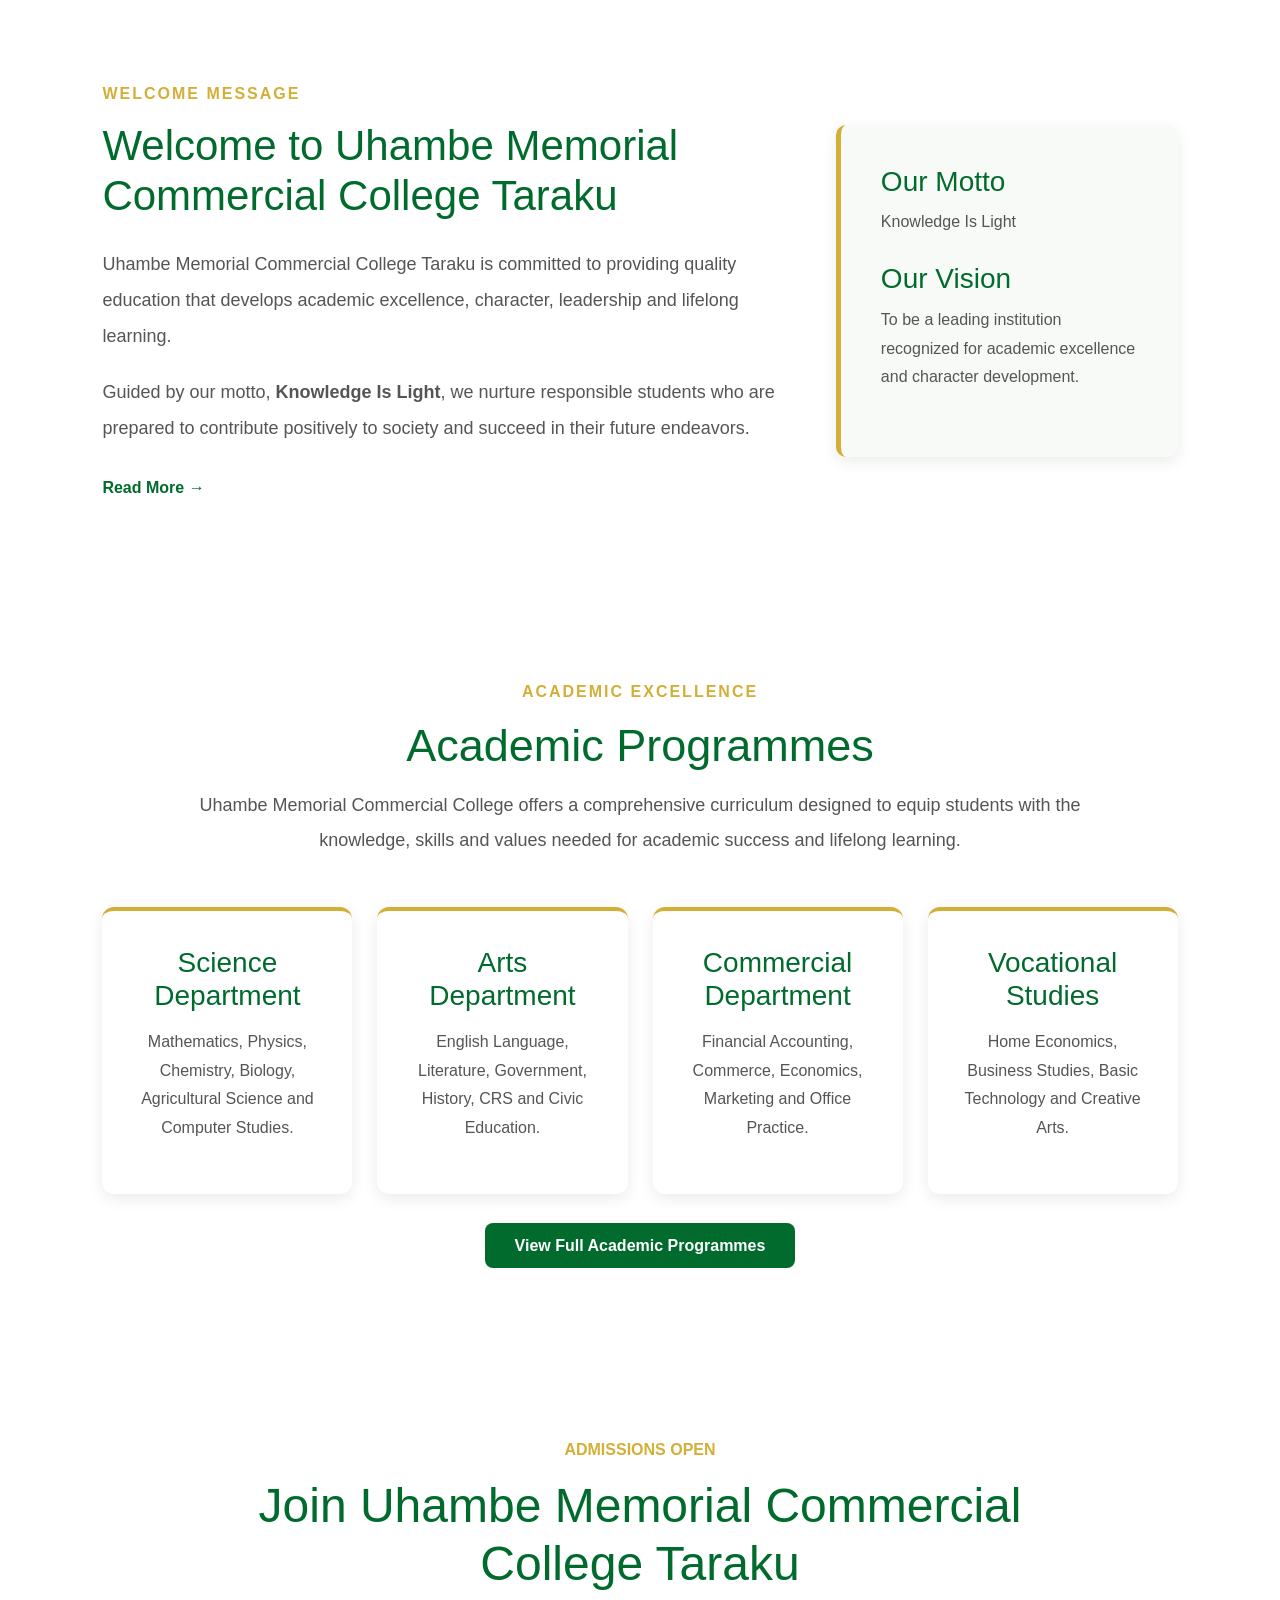
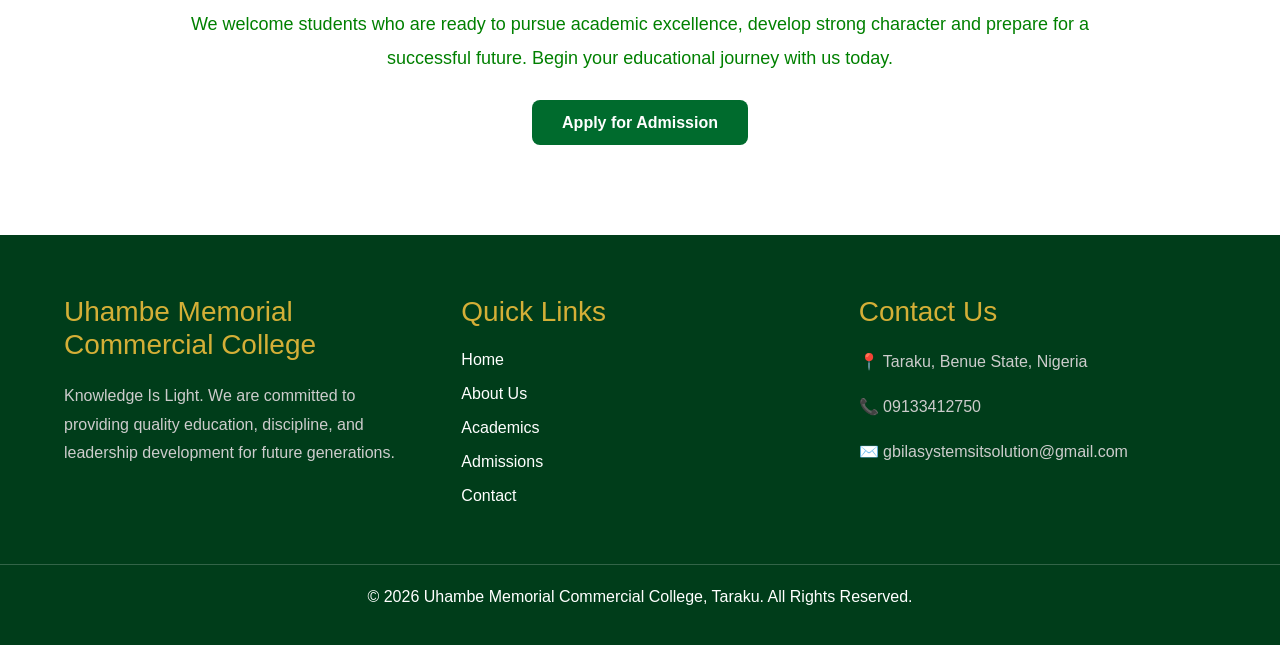
==== commit 6a3f4831: "Added Career Hub page" ====
--- a/index.html
+++ b/index.html
@@ -79,6 +79,7 @@
         <li><a href="academics.html">Academics</a></li>
 
         <li><a href="admissions.html">Admissions</a></li>
+        <li><a href="career-hub.html" class="active">Career Hub</a></li>
 
         <li><a href="contact.html">Contact Us</a></li>
 
--- a/css/style.css
+++ b/css/style.css
@@ -1260,4 +1260,67 @@
     color:white;
     display:block;
     padding:10px;
+}
+/* ADMISSIONS PAGE */
+
+.available-classes{
+    padding:80px 8%;
+    background:#f8f9fa;
+}
+
+.class-grid{
+    display:grid;
+    grid-template-columns:repeat(auto-fit,minmax(250px,1fr));
+    gap:30px;
+}
+
+.class-card{
+    background:white;
+    padding:30px;
+    border-radius:15px;
+    text-align:center;
+    box-shadow:0 5px 15px rgba(0,0,0,0.08);
+    transition:.3s;
+}
+
+.class-card:hover{
+    transform:translateY(-8px);
+}
+
+.class-card h3{
+    color:#006b2d;
+    margin-bottom:15px;
+}
+
+.admission-contact{
+    padding:80px 8%;
+    text-align:center;
+}
+
+.contact-box{
+    max-width:700px;
+    margin:auto;
+    background:white;
+    padding:40px;
+    border-radius:15px;
+    box-shadow:0 5px 15px rgba(0,0,0,0.08);
+}
+
+.contact-box p{
+    margin-bottom:15px;
+    font-size:18px;
+}
+.value-card i{
+    color:#006b2d;
+    font-size:28px;
+    margin-right:10px;
+}
+
+.subject-box li{
+    margin-bottom:10px;
+}
+
+.page-hero-content h1{
+    font-size:48px;
+    font-weight:700;
 }
